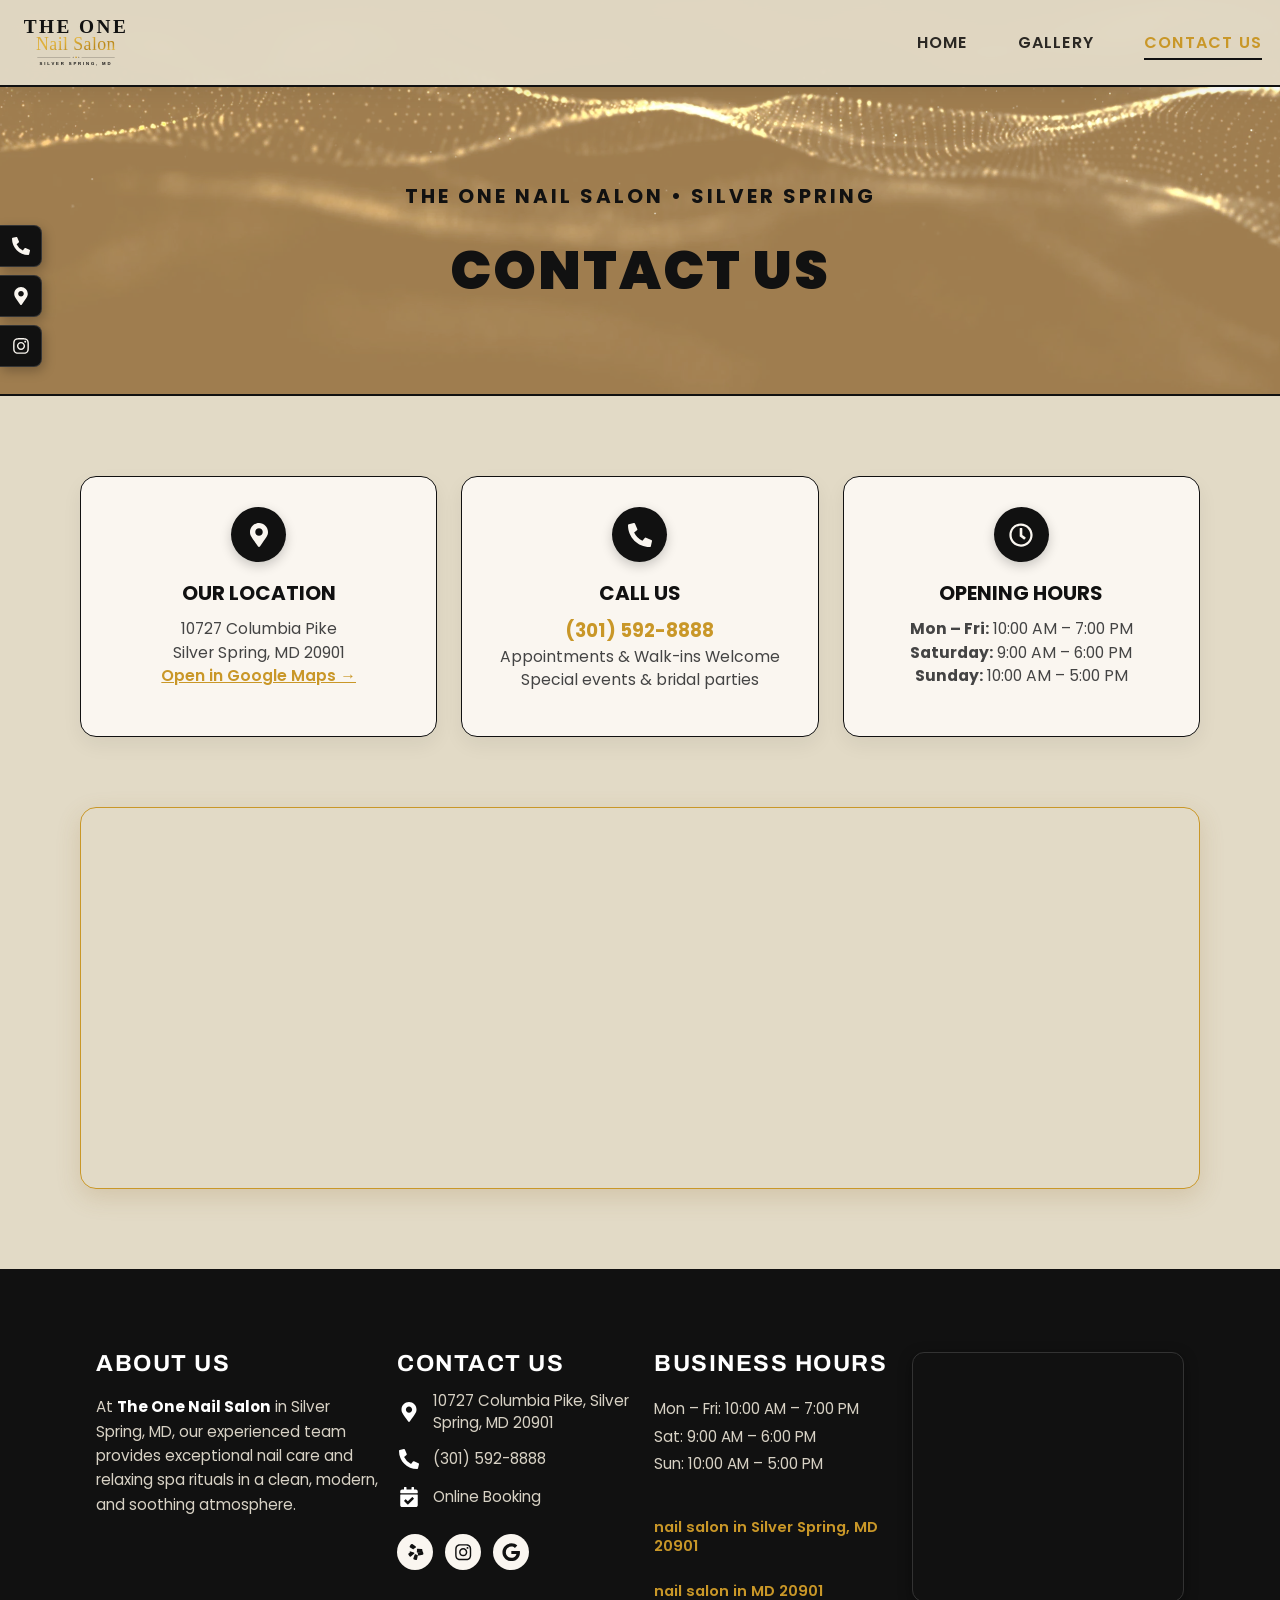
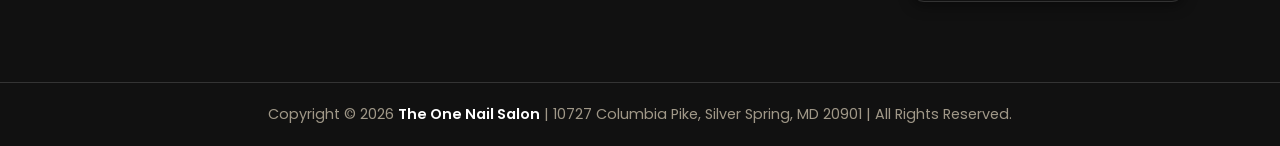
==== contact.html @ 5e53e2aa "Initial commit: The One Nail Salon website" ====
<!DOCTYPE html>
<html lang="en">
<head>
  <meta charset="UTF-8">
  <meta name="viewport" content="width=device-width, initial-scale=1">
  <title>Contact Us &#8211; The One Nail Salon Silver Spring, MD</title>
  <meta name="description" content="Contact The One Nail Salon in Silver Spring, MD. Call (301) 592-8888, visit us at 10727 Columbia Pike, or send us a message online. Walk-ins welcome!">
  <link rel="icon" href="images/logo.svg" type="image/svg+xml">

  <!-- Fonts -->
  <link rel="preconnect" href="https://fonts.googleapis.com">
  <link rel="preconnect" href="https://fonts.gstatic.com" crossorigin>
  <link href="https://fonts.googleapis.com/css?family=Poppins:100,200,300,400,500,600,700,800,900&display=swap" rel="stylesheet">
  <link href="https://fonts.googleapis.com/css?family=Allura:400&display=swap" rel="stylesheet">
  <link href="https://fonts.googleapis.com/css?family=Archivo:400,500,600,700&display=swap" rel="stylesheet">

  <link rel="stylesheet" href="css/styles.css">
  <style>
    .contact-card-grid {
      display: grid;
      grid-template-columns: repeat(3, 1fr);
      gap: 24px;
      margin-bottom: 50px;
    }
    @media (max-width: 900px) {
      .contact-card-grid { grid-template-columns: 1fr; }
    }
    .c-box {
      background: var(--bg-card);
      border: 1.5px solid var(--ink);
      border-radius: 16px;
      padding: 30px 20px;
      text-align: center;
      box-shadow: 0 8px 20px rgba(0, 0, 0, 0.06);
      transition: transform .3s ease, box-shadow .3s ease;
    }
    .c-box:hover {
      transform: translateY(-5px);
      box-shadow: 0 12px 28px rgba(0, 0, 0, 0.14);
    }
    .c-box__icon {
      width: 55px;
      height: 55px;
      border-radius: 50%;
      background: var(--ink);
      color: var(--bg-card);
      display: flex;
      align-items: center;
      justify-content: center;
      margin: 0 auto 15px;
      box-shadow: 0 4px 12px rgba(0, 0, 0, 0.2);
    }
    .c-box__icon svg {
      width: 24px;
      height: 24px;
      fill: currentColor;
    }
    .c-box__title {
      font-family: "Poppins", sans-serif;
      font-size: 1.25rem;
      font-weight: 700;
      color: var(--ink);
      margin: 0 0 8px;
      text-transform: uppercase;
    }
    .c-box__text {
      font-family: "Poppins", sans-serif;
      font-size: 0.98rem;
      color: #444;
      line-height: 1.5;
      margin: 0;
    }
  </style>
</head>

<body class="site">

  <!-- ==========  STICKY QUICK SIDEBAR  ========== -->
  <aside class="sidebar" aria-label="Quick action links">
    <div class="sidebar__w">
      <a class="sidebar__icon" href="tel:+13015928888" title="Call (301) 592-8888" aria-label="Call (301) 592-8888">
        <svg viewBox="0 0 512 512" aria-hidden="true"><path d="M497.39 361.8l-112-48a24 24 0 0 0-28 6.9l-49.6 60.6A370.66 370.66 0 0 1 130.6 204.1l60.6-49.6a23.94 23.94 0 0 0 6.9-28l-48-112A24.16 24.16 0 0 0 122.6.61l-104 24A24 24 0 0 0 0 48c0 256.5 207.9 464 464 464a24 24 0 0 0 23.4-18.6l24-104a24.29 24.29 0 0 0-14.01-27.6z"/></svg>
      </a>
    </div>
    <div class="sidebar__w">
      <a class="sidebar__icon" href="https://maps.google.com/?q=The+One+Nail+Bar,+10727+Columbia+Pike,+Silver+Spring,+MD+20901" target="_blank" rel="noopener" title="Directions" aria-label="Google Maps Directions">
        <svg viewBox="0 0 384 512" aria-hidden="true"><path d="M172.268 501.67C26.97 291.031 0 269.413 0 192 0 85.961 86.039 0 192 0s192 85.961 192 192c0 77.413-26.97 99.031-172.268 309.67-9.535 13.774-29.93 13.773-39.464 0zM192 272c44.183 0 80-35.817 80-80s-35.817-80-80-80-80 35.817-80 80 35.817 80 80 80z"/></svg>
      </a>
    </div>
    <div class="sidebar__w">
      <a class="sidebar__icon" href="https://www.instagram.com/theonenailbar2024/" target="_blank" rel="noopener" title="Instagram @theonenailbar2024" aria-label="Instagram Profile">
        <svg viewBox="0 0 448 512" aria-hidden="true"><path d="M224.1 141c-63.6 0-114.9 51.3-114.9 114.9s51.3 114.9 114.9 114.9S339 319.5 339 255.9 287.7 141 224.1 141zm0 189.6c-41.1 0-74.7-33.5-74.7-74.7s33.5-74.7 74.7-74.7 74.7 33.5 74.7 74.7-33.6 74.7-74.7 74.7zm146.4-194.3c0 14.9-12 26.8-26.8 26.8-14.9 0-26.8-12-26.8-26.8s12-26.8 26.8-26.8 26.8 12 26.8 26.8zm76.1 27.2c-1.7-35.9-9.9-67.7-36.2-93.9-26.2-26.2-58-34.4-93.9-36.2-37-2.1-147.9-2.1-184.9 0-35.8 1.7-67.6 9.9-93.9 36.1s-34.4 58-36.2 93.9c-2.1 37-2.1 147.9 0 184.9 1.7 35.9 9.9 67.7 36.2 93.9s58 34.4 93.9 36.2c37 2.1 147.9 2.1 184.9 0 35.9-1.7 67.7-9.9 93.9-36.2 26.2-26.2 34.4-58 36.2-93.9 2.1-37 2.1-147.8 0-184.8zM398.8 388c-7.8 19.6-22.9 34.7-42.6 42.6-29.5 11.7-99.5 9-132.1 9s-102.7 2.6-132.1-9c-19.6-7.8-34.7-22.9-42.6-42.6-11.7-29.5-9-99.5-9-132.1s-2.6-102.7 9-132.1c7.8-19.6 22.9-34.7 42.6-42.6 29.5-11.7 99.5-9 132.1-9s102.7-2.6 132.1 9c19.6 7.8 34.7 22.9 42.6 42.6 11.7 29.5 9 99.5 9 132.1s2.7 102.7-9 132.1z"/></svg>
      </a>
    </div>
  </aside>

  <!-- ==========  HEADER  ========== -->
  <header class="hdr">
    <div class="hdr__inner">
      <div class="hdr__logo">
        <a href="index.html" aria-label="The One Nail Salon Silver Spring Home">
          <img src="images/logo.svg" width="1492" height="640" alt="The One Nail Salon Silver Spring Logo">
        </a>
      </div>

      <div class="hdr__nav">
        <nav class="nav" aria-label="Main menu">
          <ul class="nav__list">
            <li><a class="nav__item" href="index.html">Home</a></li>
            <!-- <li><a class="nav__item" href="services.html">Services</a></li> -->
            <li><a class="nav__item" href="gallery.html">Gallery</a></li>
            <li><a class="nav__item is-active" href="contact.html" aria-current="page">Contact Us</a></li>
          </ul>
        </nav>

        <button class="nav-toggle" aria-expanded="false" aria-controls="mobileMenu" aria-label="Toggle navigation menu">
          <svg class="nav-toggle__open" viewBox="0 0 448 512" aria-hidden="true"><path d="M16 132h416c8.837 0 16-7.163 16-16V76c0-8.837-7.163-16-16-16H16C7.163 60 0 67.163 0 76v40c0 8.837 7.163 16 16 16zm0 160h416c8.837 0 16-7.163 16-16v-40c0-8.837-7.163-16-16-16H16c-8.837 0-16 7.163-16 16v40c0 8.837 7.163 16 16 16zm0 160h416c8.837 0 16-7.163 16-16v-40c0-8.837-7.163-16-16-16H16c-8.837 0-16 7.163-16 16v40c0 8.837 7.163 16 16 16z"/></svg>
          <svg class="nav-toggle__close" viewBox="0 0 384 512" aria-hidden="true"><path d="M342.6 150.6c12.5-12.5 12.5-32.8 0-45.3s-32.8-12.5-45.3 0L192 210.7 86.6 105.4c-12.5-12.5-32.8-12.5-45.3 0s-12.5 32.8 0 45.3L146.7 256 41.4 361.4c-12.5 12.5-12.5 32.8 0 45.3s32.8 12.5 45.3 0L192 301.3 297.4 406.6c12.5 12.5 32.8 12.5 45.3 0s12.5-32.8 0-45.3L237.3 256 342.6 150.6z"/></svg>
        </button>

        <ul class="mnav" id="mobileMenu" aria-label="Mobile menu">
          <li><a class="mnav__item" href="index.html">Home</a></li>
          <!-- <li><a class="mnav__item" href="services.html">Services</a></li> -->
          <li><a class="mnav__item" href="gallery.html">Gallery</a></li>
          <li><a class="mnav__item is-active" href="contact.html">Contact Us</a></li>
          <!-- <li><a class="mnav__item btn-book-modal" href="#book">Book Now</a></li> -->
        </ul>
      </div>

      <!-- Book Now button hidden for now
      <div class="hdr__cta">
        <div class="hdr__btn-wrap">
          <a class="btn hdr__btn btn-book-modal" href="#book">Book Now</a>
        </div>
      </div>
      -->
    </div>
  </header>

  <!-- ==========  SUBHERO  ========== -->
  <main id="content">
    <section class="sec subhero">
      <div class="sec__in">
        <h2 class="subhero__eyebrow">The One Nail Salon &#8226; Silver Spring</h2>
        <h1 class="subhero__title">Contact Us</h1>
      </div>
    </section>

    <!-- ==========  CONTACT CONTENT  ========== -->
    <section class="sec ct-sec">
      <div class="sec__in">

        <!-- 3 Contact Info Cards -->
        <div class="contact-card-grid">
          <!-- Card 1: Address -->
          <div class="c-box">
            <div class="c-box__icon">
              <svg viewBox="0 0 384 512"><path d="M172.268 501.67C26.97 291.031 0 269.413 0 192 0 85.961 86.039 0 192 0s192 85.961 192 192c0 77.413-26.97 99.031-172.268 309.67-9.535 13.774-29.93 13.773-39.464 0zM192 272c44.183 0 80-35.817 80-80s-35.817-80-80-80-80 35.817-80 80 35.817 80 80 80z"/></svg>
            </div>
            <h3 class="c-box__title">Our Location</h3>
            <p class="c-box__text">
              10727 Columbia Pike<br>
              Silver Spring, MD 20901<br>
              <a href="https://maps.google.com/?q=The+One+Nail+Bar,+10727+Columbia+Pike,+Silver+Spring,+MD+20901" target="_blank" rel="noopener" style="color: var(--gold); font-weight: 600; text-decoration: underline;">Open in Google Maps &#8594;</a>
            </p>
          </div>

          <!-- Card 2: Phone & Booking -->
          <div class="c-box">
            <div class="c-box__icon">
              <svg viewBox="0 0 512 512"><path d="M497.39 361.8l-112-48a24 24 0 0 0-28 6.9l-49.6 60.6A370.66 370.66 0 0 1 130.6 204.1l60.6-49.6a23.94 23.94 0 0 0 6.9-28l-48-112A24.16 24.16 0 0 0 122.6.61l-104 24A24 24 0 0 0 0 48c0 256.5 207.9 464 464 464a24 24 0 0 0 23.4-18.6l24-104a24.29 24.29 0 0 0-14.01-27.6z"/></svg>
            </div>
            <h3 class="c-box__title">Call Us</h3>
            <p class="c-box__text">
              <a href="tel:+13015928888" style="font-size: 1.15rem; font-weight: 700; color: var(--gold);">(301) 592-8888</a><br>
              Appointments &amp; Walk-ins Welcome<br>
              Special events &amp; bridal parties
            </p>
          </div>

          <!-- Card 3: Hours -->
          <div class="c-box">
            <div class="c-box__icon">
              <svg viewBox="0 0 512 512"><path d="M256 8C119 8 8 119 8 256s111 248 248 248 248-111 248-248S393 8 256 8zm0 448c-110.5 0-200-89.5-200-200S145.5 56 256 56s200 89.5 200 200-89.5 200-200 200zm61.8-104.4l-84.9-61.7c-3.1-2.3-4.9-5.9-4.9-9.7V116c0-6.6 5.4-12 12-12h32c6.6 0 12 5.4 12 12v141.7l66.8 48.6c5.4 3.9 6.5 11.4 2.6 16.8L334.6 349c-3.9 5.3-11.4 6.5-16.8 2.6z"/></svg>
            </div>
            <h3 class="c-box__title">Opening Hours</h3>
            <p class="c-box__text">
              <strong>Mon &#8211; Fri:</strong> 10:00 AM &#8211; 7:00 PM<br>
              <strong>Saturday:</strong> 9:00 AM &#8211; 6:00 PM<br>
              <strong>Sunday:</strong> 10:00 AM &#8211; 5:00 PM
            </p>
          </div>
        </div>

        <!-- Contact form, feature image, and online section hidden for now
        <div class="ct-grid">
          <div>
            <div style="border-radius: 16px; overflow: hidden; box-shadow: 0 8px 20px rgba(0,0,0,0.1); border: 1.5px solid var(--ink); margin-bottom: 25px;">
              <img src="images/instagram/insta-11.jpg" alt="The One Nail Salon Instagram Feature" style="width: 100%; height: auto; display: block; object-fit: cover;">
            </div>

            <div style="background: var(--bg-card); border: 1.5px solid var(--ink); border-radius: 16px; padding: 25px; box-shadow: 0 8px 20px rgba(0,0,0,0.06);">
              <h3 style="margin: 0 0 12px; font-family: 'Poppins', sans-serif; font-size: 1.2rem; color: var(--ink);">Connect With Us Online</h3>
              <p style="margin: 0 0 15px; color: #555; font-size: 0.95rem;">Check out real client photos and reviews across platforms:</p>
              
              <div style="display: flex; gap: 12px; flex-wrap: wrap;">
                <a href="https://www.yelp.com/biz/the-one-nail-bar-silver-spring?rr=1" target="_blank" rel="noopener" class="btn" style="background-image: linear-gradient(135deg, #d32323 0%, #b01b1b 100%); padding: 10px 20px; font-size: 0.9rem;">
                  ⭐ Review on Yelp
                </a>
                <a href="https://www.instagram.com/theonenailbar2024/" target="_blank" rel="noopener" class="btn" style="background-image: linear-gradient(135deg, #833ab4 0%, #fd1d1d 50%, #fcb045 100%); padding: 10px 20px; font-size: 0.9rem;">
                  📸 Instagram @theonenailbar2024
                </a>
              </div>
            </div>
          </div>

          <div class="ct-panel">
            <h2 class="ct-panel__h1">Send Us A Message</h2>
            <div class="ct-panel__text">
              <p>We welcome your questions and appointment inquiries. Feel free to call us directly or fill out the form below and our team will get right back to you.</p>
            </div>

            <form class="ct-form" id="contactInquiryForm">
              <div class="form-group">
                <label for="cName">Your Name *</label>
                <input type="text" id="cName" class="form-input" placeholder="e.g. Jessica Taylor" required>
              </div>
              <div class="form-group">
                <label for="cEmail">Email Address *</label>
                <input type="email" id="cEmail" class="form-input" placeholder="jessica@example.com" required>
              </div>
              <div class="form-group">
                <label for="cPhone">Phone Number *</label>
                <input type="tel" id="cPhone" class="form-input" placeholder="(301) 555-0123" required>
              </div>
              <div class="form-group">
                <label for="cService">Topic of Inquiry</label>
                <select id="cService" class="form-select">
                  <option value="General Inquiry">General Question</option>
                  <option value="Appointment Question">Appointment Question</option>
                  <option value="Custom Nail Art">Custom Nail Art &amp; Design</option>
                  <option value="Group Booking">Bridal / Birthday Group Booking</option>
                  <option value="Other">Other</option>
                </select>
              </div>
              <div class="form-group">
                <label for="cMessage">Your Message *</label>
                <textarea id="cMessage" class="form-textarea" rows="4" placeholder="Let us know how we can pamper you..." required></textarea>
              </div>
              <button type="submit" class="btn" style="width: 100%; margin-top: 10px;">Send Message</button>
            </form>

            <div id="contactSuccess" style="display: none; margin-top: 20px; padding: 20px; background: #e8f5e9; border: 1px solid #2e7d32; border-radius: 10px; text-align: center;">
              <h3 style="margin: 0 0 6px; color: #2e7d32; font-size: 1.25rem;">Message Sent Successfully!</h3>
              <p style="margin: 0; color: #333; font-size: 0.95rem;">Thank you! The One Nail Salon team will contact you shortly.</p>
            </div>
          </div>
        </div>
        -->

        <!-- Full Width Google Map Section -->
        <div style="margin-top: 20px; border-radius: 16px; overflow: hidden; border: 1px solid var(--gold); box-shadow: 0 8px 24px rgba(149,109,48,0.2);">
          <iframe src="https://www.google.com/maps?q=The+One+Nail+Salon,+10727+Columbia+Pike,+Silver+Spring,+MD+20901&amp;z=15&amp;output=embed"
                  style="width: 100%; height: 380px; border: 0; display: block;"
                  title="The One Nail Salon Silver Spring map" aria-label="The One Nail Salon Silver Spring Google map" loading="lazy"></iframe>
        </div>

      </div>
    </section>
  </main>

  <!-- ==========  FOOTER  ========== -->
  <footer class="footer">
    <div class="footer__row">
      <div class="footer__col footer__col--about">
        <h2 class="footer__h2">About Us</h2>
        <div class="footer__about-text">
          <p class="hl">
            <span class="hl__plain">At </span>
            <span class="hl__dyn">The One Nail Salon</span>
            <span class="hl__plain"> in Silver Spring, MD, our experienced team provides exceptional nail care and relaxing spa rituals in a clean, modern, and soothing atmosphere.</span>
          </p>
        </div>
      </div>

      <div class="footer__col footer__col--contact">
        <h2 class="footer__h2">Contact Us</h2>
        <div class="footer__contact-list">
          <div class="footer__crow">
            <div class="footer__cicon">
              <span class="ic"><svg viewBox="0 0 384 512"><path d="M172.268 501.67C26.97 291.031 0 269.413 0 192 0 85.961 86.039 0 192 0s192 85.961 192 192c0 77.413-26.97 99.031-172.268 309.67-9.535 13.774-29.93 13.773-39.464 0zM192 272c44.183 0 80-35.817 80-80s-35.817-80-80-80-80 35.817-80 80 35.817 80 80 80z"/></svg></span>
            </div>
            <h3 class="footer__ctext"><a href="https://maps.google.com/?q=The+One+Nail+Salon,+10727+Columbia+Pike,+Silver+Spring,+MD+20901" target="_blank" rel="noopener">10727 Columbia Pike, Silver Spring, MD 20901</a></h3>
          </div>
          <div class="footer__crow">
            <div class="footer__cicon">
              <span class="ic"><svg viewBox="0 0 512 512"><path d="M497.39 361.8l-112-48a24 24 0 0 0-28 6.9l-49.6 60.6A370.66 370.66 0 0 1 130.6 204.1l60.6-49.6a23.94 23.94 0 0 0 6.9-28l-48-112A24.16 24.16 0 0 0 122.6.61l-104 24A24 24 0 0 0 0 48c0 256.5 207.9 464 464 464a24 24 0 0 0 23.4-18.6l24-104a24.29 24.29 0 0 0-14.01-27.6z"/></svg></span>
            </div>
            <h3 class="footer__ctext"><a href="tel:+13015928888">(301) 592-8888</a></h3>
          </div>
          <div class="footer__crow">
            <div class="footer__cicon">
              <span class="ic"><svg viewBox="0 0 448 512"><path d="M436 160H12c-6.627 0-12-5.373-12-12v-36c0-26.51 21.49-48 48-48h48V12c0-6.627 5.373-12 12-12h40c6.627 0 12 5.373 12 12v52h128V12c0-6.627 5.373-12 12-12h40c6.627 0 12 5.373 12 12v52h48c26.51 0 48 21.49 48 48v36c0 6.627-5.373 12-12 12zM12 192h424c6.627 0 12 5.373 12 12v260c0 26.51-21.49 48-48 48H48c-26.51 0-48-21.49-48-48V204c0-6.627 5.373-12 12-12zm333.296 95.947l-28.169-28.398c-4.667-4.705-12.265-4.736-16.97-.068L194.12 364.665l-45.98-46.352c-4.667-4.705-12.266-4.736-16.971-.068l-28.397 28.17c-4.705 4.667-4.736 12.265-.068 16.97l82.601 83.269c4.667 4.705 12.265 4.736 16.97.068l142.953-141.805c4.705-4.667 4.736-12.265.068-16.97z"/></svg></span>
            </div>
            <h3 class="footer__ctext"><a href="#book" class="btn-book-modal">Online Booking</a></h3>
          </div>
        </div>
        <div class="footer__social">
          <div class="footer__sw">
            <a class="footer__sicon" href="https://www.yelp.com/biz/the-one-nail-bar-silver-spring?rr=1" target="_blank" rel="noopener" title="Yelp"><svg viewBox="0 0 384 512"><path d="M42.3 227.1l111.4 34.6c7.9 2.5 13.7 9.1 15.1 17.3 1.4 8.2-1.6 16.4-7.9 21.6l-89.8 74.3c-11.8 9.7-29.3 7-37.7-5.9L5.4 326.6c-9.1-14.1-5.1-32.9 8.9-42.1l28-17.4zm102.5-47.5L50.4 122.9c-13.8-9.4-17.5-28.3-8.2-42.3l28-42.3c9.3-14 28.2-17.8 42.2-8.5l88.4 58.7c7 4.6 11.2 12.4 11.2 20.8s-4.2 16.1-11.2 20.8l-56 39.5zm70.8 141.5c-4.9-7-13.3-10.7-21.8-9.7-8.5 1-15.6 6.4-18.4 14.5l-33.8 98.4c-4.7 13.8 2.8 28.9 16.6 33.6l49.2 16.9c13.8 4.7 28.9-2.8 33.6-16.6l23.5-103.8c1.7-7.7-1.3-15.8-6.9-21.3l-42-12zm40.7-54.8c1.6-8.2 7.7-14.6 15.8-16.7l102.7-26.6c14.2-3.7 28.6 4.9 32.3 19.1l12.7 49.3c3.7 14.2-4.9 28.6-19.1 32.3l-105.7 27.4c-8.2 2.1-16.7-1.3-21.8-8.7-5.1-7.4-5.3-17.1-.6-24.7l-16.3-51.4zm-14-68.5c-4.7-6.9-5-15.9-.8-23.1 4.2-7.2 12.1-11.5 20.4-11.2l104.9 3.8c14.7.5 26.2 12.7 25.7 27.4l-1.8 50.9c-.5 14.7-12.7 26.2-27.4 25.7l-107.5-3.9c-8.4-.3-15.9-5.4-19.5-13l6-56.6z"/></svg></a>
          </div>
          <div class="footer__sw">
            <a class="footer__sicon" href="https://www.instagram.com/theonenailbar2024/" target="_blank" rel="noopener" title="Instagram"><svg viewBox="0 0 448 512"><path d="M224.1 141c-63.6 0-114.9 51.3-114.9 114.9s51.3 114.9 114.9 114.9S339 319.5 339 255.9 287.7 141 224.1 141zm0 189.6c-41.1 0-74.7-33.5-74.7-74.7s33.5-74.7 74.7-74.7 74.7 33.5 74.7 74.7-33.6 74.7-74.7 74.7zm146.4-194.3c0 14.9-12 26.8-26.8 26.8-14.9 0-26.8-12-26.8-26.8s12-26.8 26.8-26.8 26.8 12 26.8 26.8zm76.1 27.2c-1.7-35.9-9.9-67.7-36.2-93.9-26.2-26.2-58-34.4-93.9-36.2-37-2.1-147.9-2.1-184.9 0-35.8 1.7-67.6 9.9-93.9 36.1s-34.4 58-36.2 93.9c-2.1 37-2.1 147.9 0 184.9 1.7 35.9 9.9 67.7 36.2 93.9s58 34.4 93.9 36.2c37 2.1 147.9 2.1 184.9 0 35.9-1.7 67.7-9.9 93.9-36.2 26.2-26.2 34.4-58 36.2-93.9 2.1-37 2.1-147.8 0-184.8zM398.8 388c-7.8 19.6-22.9 34.7-42.6 42.6-29.5 11.7-99.5 9-132.1 9s-102.7 2.6-132.1-9c-19.6-7.8-34.7-22.9-42.6-42.6-11.7-29.5-9-99.5-9-132.1s-2.6-102.7 9-132.1c7.8-19.6 22.9-34.7 42.6-42.6 29.5-11.7 99.5-9 132.1-9s102.7-2.6 132.1 9c19.6 7.8 34.7 22.9 42.6 42.6 11.7 29.5 9 99.5 9 132.1s2.7 102.7-9 132.1z"/></svg></a>
          </div>
          <div class="footer__sw">
            <a class="footer__sicon" href="https://maps.google.com/?q=The+One+Nail+Bar,+10727+Columbia+Pike,+Silver+Spring,+MD+20901" target="_blank" rel="noopener" title="Google Maps"><svg viewBox="0 0 488 512"><path d="M488 261.8C488 403.3 391.1 504 248 504 110.8 504 0 393.2 0 256S110.8 8 248 8c66.8 0 123 24.5 166.3 64.9l-67.5 64.9C258.5 52.6 94.3 116.6 94.3 256c0 86.5 69.1 156.6 153.7 156.6 98.2 0 135-70.4 140.8-106.9H248v-85.3h236.1c2.3 12.7 3.9 24.9 3.9 41.4z"/></svg></a>
          </div>
        </div>
      </div>

      <div class="footer__col footer__col--hours">
        <h2 class="footer__h2">Business Hours</h2>
        <div class="footer__hours">
          <p>
            Mon &#8211; Fri: 10:00 AM &#8211; 7:00 PM<br>
            Sat: 9:00 AM &#8211; 6:00 PM<br>
            Sun: 10:00 AM &#8211; 5:00 PM
          </p>
        </div>
        <h3 class="footer__seo"><a href="https://maps.google.com/?q=The+One+Nail+Salon,+10727+Columbia+Pike,+Silver+Spring,+MD+20901" target="_blank" rel="noopener">nail salon in Silver Spring, MD 20901</a></h3>
        <h3 class="footer__seo"><a href="https://maps.google.com/?q=The+One+Nail+Salon,+10727+Columbia+Pike,+Silver+Spring,+MD+20901" target="_blank" rel="noopener">nail salon in MD 20901</a></h3>
      </div>

      <div class="footer__col footer__col--map">
        <div class="footer__map">
          <iframe src="https://www.google.com/maps?q=The+One+Nail+Salon,+10727+Columbia+Pike,+Silver+Spring,+MD+20901&amp;z=15&amp;output=embed"
                  title="The One Nail Salon Silver Spring map" aria-label="The One Nail Salon Silver Spring map" loading="lazy"></iframe>
        </div>
      </div>
    </div>

    <div class="footer__bar">
      <p class="hl">
        <span class="hl__plain">Copyright &copy; 2026 </span>
        <span class="hl__dyn">The One Nail Salon</span>
        <span class="hl__plain"> | 10727 Columbia Pike, Silver Spring, MD 20901 | All Rights Reserved.</span>
      </p>
    </div>
  </footer>

  <!-- Booking Modal -->
  <div class="booking-modal" id="bookingModal" role="dialog" aria-modal="true" aria-label="Book an Appointment">
    <div class="booking-modal__content">
      <div class="booking-modal__header">
        <button class="booking-modal__close" id="closeModal" aria-label="Close booking modal">&times;</button>
        <h2 class="booking-modal__title">Book Your Appointment</h2>
        <p class="booking-modal__subtitle">The One Nail Salon &#8226; (301) 592-8888 &#8226; Silver Spring, MD</p>
      </div>
      <div class="booking-modal__body">
        <form class="ct-form" id="appointmentForm">
          <div class="form-group">
            <label for="bookName">Your Name *</label>
            <input type="text" id="bookName" class="form-input" placeholder="e.g. Jessica Taylor" required>
          </div>
          <div class="form-group">
            <label for="bookPhone">Phone Number *</label>
            <input type="tel" id="bookPhone" class="form-input" placeholder="(301) 555-0123" required>
          </div>
          <div class="form-group">
            <label for="bookService">Appointment / Inquiry *</label>
            <select id="bookService" class="form-select" required>
              <option value="Standard Appointment" selected>Standard Appointment / Nail Care</option>
              <option value="Custom Art">Custom Nail Art &amp; Design</option>
              <option value="Group Booking">Party / Group Booking</option>
            </select>
          </div>
          <div style="display: grid; grid-template-columns: 1fr 1fr; gap: 12px;">
            <div class="form-group">
              <label for="bookDate">Preferred Date *</label>
              <input type="date" id="bookDate" class="form-input" required>
            </div>
            <div class="form-group">
              <label for="bookTime">Preferred Time *</label>
              <select id="bookTime" class="form-select" required>
                <option value="Morning">Morning (10am - 12pm)</option>
                <option value="Afternoon">Afternoon (12pm - 4pm)</option>
                <option value="Evening">Evening (4pm - 7pm)</option>
              </select>
            </div>
          </div>
          <div class="form-group">
            <label for="bookNotes">Notes / Preferred Technician (Optional)</label>
            <input type="text" id="bookNotes" class="form-input" placeholder="e.g. Lena, custom nail art, extra massage">
          </div>
          <button type="submit" class="btn" style="width: 100%; margin-top: 10px;">Confirm Booking Request</button>
          <p style="text-align: center; font-size: 0.85rem; color: #777; margin: 8px 0 0;">
            Prefer to speak directly? Call us anytime at <a href="tel:+13015928888" style="color: var(--gold); font-weight: 600;">(301) 592-8888</a>.
          </p>
        </form>

        <div class="booking-success" id="bookingSuccess">
          <div class="booking-success__icon">
            <svg viewBox="0 0 512 512"><path d="M173.898 439.404l-166.4-166.4c-9.997-9.997-9.997-26.206 0-36.204l36.203-36.204c9.997-9.998 26.207-9.998 36.204 0L192 312.69 432.095 72.596c9.997-9.997 26.207-9.997 36.204 0l36.203 36.204c9.997 9.997 9.997 26.206 0 36.204l-294.4 294.401c-9.998 9.997-26.207 9.997-36.204-.001z"/></svg>
          </div>
          <h3 style="margin: 0; color: #2e7d32; font-size: 1.4rem;">Appointment Request Received!</h3>
          <p style="margin: 10px 0 0; color: #444; line-height: 1.5;">
            Thank you for choosing <strong>The One Nail Salon</strong>. Our front desk team in Silver Spring will confirm your booking shortly.
          </p>
          <a href="tel:+13015928888" class="btn" style="margin-top: 18px; display: inline-block;">Call Salon: (301) 592-8888</a>
        </div>
      </div>
    </div>
  </div>

  <script src="js/main.js"></script>
  <script>
    document.addEventListener('DOMContentLoaded', function () {
      var form = document.getElementById('contactInquiryForm');
      var successBox = document.getElementById('contactSuccess');
      if (form) {
        form.addEventListener('submit', function (e) {
          e.preventDefault();
          form.style.display = 'none';
          if (successBox) successBox.style.display = 'block';
        });
      }
    });
  </script>
</body>
</html>
---- css/styles.css ----
/* ============================================================
   The One Nail Salon - Silver Spring, MD
   Design System: Luxury Beige with Crisp Black Accents
   ============================================================ */
:root {
  --bg-beige: #E2DAC6;        /* Warm elegant champagne beige */
  --bg-card: #FAF6F0;         /* Soft ivory cream for cards and panels */
  --bg-sand: #D3C8B0;         /* Deeper warm champagne accent */
  --ink: #111111;             /* Deep bold black for accents & text */
  --ink-soft: #2B2824;        /* Charcoal body text */
  --ink-border: #111111;      /* Crisp black borders */
  --gold: #C99728;            /* Refined antique gold */
  --gold2: #E5B438;           /* Bright accent gold */
  --white: #FFFFFF;
  --body: #2B2824;
  --container: 1120px;
  --hdr-w: 1350px;
  --sys: -apple-system, BlinkMacSystemFont, "Segoe UI", Roboto, "Helvetica Neue", Arial, "Noto Sans", sans-serif;
}

@media (max-width: 1024px) {
  :root { --container: 1024px; }
}
@media (max-width: 767px) {
  :root { --container: 767px; }
}

*, *::before, *::after {
  box-sizing: border-box;
}

html {
  font-size: 16px;
  scroll-behavior: smooth;
  background-color: var(--bg-beige);
}

body.site {
  margin: 0;
  font-size: 1rem;
  font-weight: 400;
  line-height: 1.6;
  color: var(--body);
  font-family: var(--sys);
  background-color: var(--bg-beige);
  -webkit-font-smoothing: antialiased;
  overflow-x: hidden;
}

.site p {
  margin: 0 0 14.4px;
}

.site a {
  text-decoration: none;
  color: inherit;
}

.site ul {
  list-style: none;
  margin: 0;
  padding: 0;
}

/* ---------- Layout Primitives ---------- */
.sec {
  width: 100%;
  position: relative;
  padding-left: 0;
  padding-right: 0;
  display: flex;
  flex-direction: column;
}

.sec__in {
  width: 100%;
  height: 100%;
  flex: 1 1 auto;
  max-width: min(100%, var(--container));
  margin-inline: auto;
  display: flex;
  flex-direction: column;
}

@media (max-width: 1024px) {
  .sec { padding-left: 30px; padding-right: 30px; }
}
@media (max-width: 767px) {
  .sec { padding-left: 20px; padding-right: 20px; }
}

/* ---------- Luxury Black Accent Buttons ---------- */
.btn {
  display: inline-block;
  line-height: 1;
  cursor: pointer;
  text-align: center;
  font-family: "Poppins", Sans-serif;
  font-size: 0.95rem;
  font-weight: 600;
  text-transform: uppercase;
  letter-spacing: 1.2px;
  color: var(--bg-card) !important;
  background-color: var(--ink);
  padding: 13px 36px;
  border-radius: 100px;
  border: 1.5px solid var(--ink);
  box-shadow: 0 4px 14px rgba(0, 0, 0, 0.18);
  transition: all .3s cubic-bezier(0.25, 1, 0.5, 1);
}

.btn:hover, .btn:focus {
  background-color: var(--gold);
  border-color: var(--gold);
  color: #111111 !important;
  transform: translateY(-2px);
  box-shadow: 0 6px 20px rgba(201, 151, 40, 0.35);
}

/* =====================  HEADER  ===================== */
.hdr {
  position: fixed;
  top: 0;
  left: 0;
  width: 100%;
  z-index: 500;
  background-color: rgba(226, 218, 198, 0.96);
  backdrop-filter: blur(12px);
  -webkit-backdrop-filter: blur(12px);
  border-bottom: 2px solid var(--ink);
  box-shadow: 0 4px 20px rgba(0, 0, 0, 0.08);
  transition: all .3s ease;
}

.hdr__inner {
  width: 100%;
  margin-inline: auto;
  padding-block: 10px;
  display: flex;
  flex-direction: row;
  align-items: center;
  justify-content: space-between;
}

@media (min-width: 768px) {
  .hdr__inner { max-width: var(--hdr-w); }
}
@media (max-width: 767px) {
  .hdr__inner { max-width: min(100%, 767px); }
}
@media (max-width: 1024px) {
  .hdr { padding-left: 30px; padding-right: 30px; }
}
@media (max-width: 767px) {
  .hdr { padding-left: 15px; padding-right: 15px; }
}

.hdr__logo {
  width: 22%;
  display: flex;
  align-items: center;
  flex-grow: 0;
  flex-shrink: 0;
}

.hdr__nav {
  flex: 1;
  display: flex;
  justify-content: flex-end;
  align-items: center;
  position: relative;
}

.hdr__cta {
  display: flex;
  justify-content: flex-end;
}

@media (max-width: 1024px) {
  .hdr__logo { width: auto; max-width: 70%; }
  .hdr__nav { flex: 1; }
}

.hdr__logo a {
  display: inline-block;
  width: 100%;
}

.hdr__logo img {
  height: 65px;
  width: auto;
  max-width: 100%;
  object-fit: contain;
  object-position: center left;
  display: block;
}

@media (max-width: 1024px) {
  .hdr__logo img { height: 55px; }
}
@media (max-width: 767px) {
  .hdr__logo img { height: 46px; }
}

.nav__list {
  display: flex;
  flex-direction: row;
  justify-content: flex-end;
  width: 100%;
  gap: 14px;
}

.nav__item {
  display: block;
  font-family: "Poppins", Sans-serif;
  font-size: 1rem;
  font-weight: 600;
  text-transform: uppercase;
  color: var(--ink);
  padding: 12px 18px;
  line-height: 1.2;
  transition: color .3s, transform .2s;
  letter-spacing: 1.2px;
  position: relative;
}

.nav__item:hover, .nav__item:focus, .nav__item.is-active {
  color: var(--gold);
}

.nav__item::after {
  content: "";
  position: absolute;
  bottom: 4px;
  left: 18px;
  right: 18px;
  height: 2px;
  background-color: var(--ink);
  transform: scaleX(0);
  transition: transform .3s ease;
}

.nav__item:hover::after, .nav__item.is-active::after {
  transform: scaleX(1);
}

@media (max-width: 1024px) {
  .nav { display: none; }
}

/* Hamburger button */
.nav-toggle {
  display: none;
  align-items: center;
  justify-content: center;
  align-self: center;
  padding: 5.5px;
  margin: 0 0 0 auto;
  background: transparent;
  border: 0;
  color: var(--ink);
  cursor: pointer;
  line-height: 0;
}

.nav-toggle svg {
  width: 26px;
  height: 26px;
  fill: currentColor;
  display: block;
}

.nav-toggle:hover, .nav-toggle:focus {
  color: var(--gold);
}

.nav-toggle svg.nav-toggle__close { display: none; }
.nav-toggle[aria-expanded="true"] svg.nav-toggle__open { display: none; }
.nav-toggle[aria-expanded="true"] svg.nav-toggle__close { display: block; }

@media (max-width: 1024px) {
  .nav-toggle { display: flex; }
}

/* Mobile dropdown menu */
.mnav {
  position: absolute;
  left: 0;
  right: 0;
  top: 84px;
  background: #E2DAC6;
  border: 2px solid var(--ink);
  border-radius: 0 0 15px 15px;
  overflow: hidden;
  max-height: 0;
  transform: scaleY(0);
  transform-origin: top;
  transition: max-height .3s ease-out, transform .3s ease-out, box-shadow .3s ease-out;
  box-shadow: 0 20px 30px rgba(0, 0, 0, 0.15);
}

.mnav.open {
  max-height: 380px;
  transform: scaleY(1);
}

@media (max-width: 767px) {
  .mnav { top: 66px; }
}
@media (min-width: 1025px) {
  .mnav { display: none; }
}

.mnav__item {
  display: block;
  font-family: "Poppins", Sans-serif;
  font-size: 1.15rem;
  font-weight: 600;
  text-transform: uppercase;
  color: var(--ink);
  padding: 12px 24px;
  line-height: 1.5;
  border-bottom: 1px solid rgba(17, 17, 17, 0.1);
  transition: background .2s, color .2s;
}

.mnav__item:hover, .mnav__item:focus, .mnav__item.is-active {
  color: var(--gold);
  background-color: var(--bg-sand);
}

.hdr__cta {
  align-items: center;
}

.hdr__btn-wrap {
  width: 100%;
  text-align: right;
}

.hdr__btn {
  font-size: 0.9rem;
  font-weight: 600;
  padding: 11px 26px;
}

/* =====================  STICKY SIDEBAR (Black Accent)  ===================== */
.sidebar {
  position: fixed;
  left: 0;
  top: 25vh;
  z-index: 400;
  display: flex;
  flex-direction: column;
  gap: 8px;
  width: 44px;
}

.sidebar__w {
  width: 100%;
  text-align: center;
}

.sidebar__icon {
  display: flex;
  align-items: center;
  justify-content: center;
  background-color: var(--ink);
  color: var(--bg-card) !important;
  fill: var(--bg-card);
  width: 42px;
  height: 42px;
  border-radius: 0 8px 8px 0;
  border: 1px solid rgba(255, 255, 255, 0.15);
  border-left: 0;
  box-shadow: 2px 4px 12px rgba(0, 0, 0, 0.25);
  transition: background-color .3s, transform .2s, width .2s;
}

.sidebar__icon svg {
  display: block;
  width: 18px;
  height: 18px;
  fill: currentColor;
}

.sidebar__icon:hover {
  background-color: var(--gold);
  color: #111 !important;
  fill: #111;
  transform: translateX(4px);
  width: 48px;
}

@media (max-width: 767px) {
  .sidebar { width: 36px; top: 30vh; }
  .sidebar__icon { width: 36px; height: 36px; }
  .sidebar__icon svg { width: 15px; height: 15px; }
}

/* =====================  HERO (#9F7D4F with Interlaced Gold Wave)  ===================== */
.hero {
  min-height: auto;
  position: relative;
  background-color: #9F7D4F;
  background-image: url('../images/hero-bg.webp');
  background-position: center bottom;
  background-size: cover;
  background-repeat: no-repeat;
  background-blend-mode: screen;
  display: flex;
  flex-direction: column;
  border-bottom: 2px solid var(--ink);
}

.hero .sec__in {
  padding-block: 150px 0;
  gap: 16px;
  align-items: center;
}

@media (max-width: 1024px) {
  .hero .sec__in { padding-block: 130px 0; gap: 14px; }
}
@media (max-width: 767px) {
  .hero .sec__in { padding-block: 100px 0; gap: 12px; }
}

.hero__eyebrow {
  margin: 0;
  text-align: center;
  font-family: "Poppins", Sans-serif;
  font-size: 1.35rem;
  font-weight: 700;
  line-height: 1.2;
  color: var(--ink);
  letter-spacing: 4px;
  text-transform: uppercase;
}

@media (max-width: 767px) {
  .hero__eyebrow { font-size: 1.05rem; letter-spacing: 2.5px; }
}



.hero__title {
  margin: 0;
  text-align: center;
  font-family: "Poppins", Sans-serif;
  font-size: 3.8rem;
  font-weight: 900;
  line-height: 1.05;
  color: var(--ink);
  text-transform: uppercase;
  letter-spacing: 1.5px;
}

@media (max-width: 767px) {
  .hero__title { font-size: 2.3rem; }
}

.hero__script {
  margin: 0;
  text-align: center;
  font-family: "Allura", cursive;
  font-size: 3.8rem;
  font-weight: 700;
  line-height: 1.1;
  color: #FFF2C7;
  text-shadow: 0 2px 10px rgba(0, 0, 0, 0.22);
}

@media (max-width: 767px) {
  .hero__script { font-size: 2.9rem; }
}

.hero__btn-wrap {
  text-align: center;
  margin-top: 10px;
}

.hero__btn {
  font-size: 1rem;
  font-weight: 600;
  padding: 14px 42px;
}

/* ===================== HERO COVERFLOW CAROUSEL ===================== */
.hero-carousel {
  position: relative;
  margin-top: 32px;
  margin-bottom: -180px;
  width: 100%;
  z-index: 10;
}

.hero-carousel__viewport {
  width: 80%;
  max-width: 1200px;
  height: 420px;
  margin-inline: auto;
  overflow: hidden;
  position: relative;
  perspective: 1200px;
}

.hero-carousel__wrap {
  position: relative;
  width: 100%;
  height: 100%;
  transform-style: preserve-3d;
}

.hero-carousel__slide {
  position: absolute;
  top: 0;
  left: 0;
  height: 100%;
  border-radius: 14px;
  overflow: hidden;
  background-size: cover;
  background-position: center center;
  background-repeat: no-repeat;
  box-shadow: 0 12px 30px rgba(0, 0, 0, 0.25);
  border: 2px solid var(--ink);
  will-change: transform;
}

@media (max-width: 1024px) {
  .hero-carousel { margin-top: 24px; margin-bottom: -70px; }
  .hero-carousel__viewport { width: 90%; height: 280px; }
}
@media (max-width: 767px) {
  .hero-carousel { margin-top: 18px; margin-bottom: -50px; }
  .hero-carousel__viewport { width: 300px; height: 320px; }
}

/* =====================  INFO BAR (Bold Black Accent)  ===================== */
.infobar {
  background-color: var(--ink);
  color: var(--bg-card);
  border-bottom: 2px solid var(--ink);
}

.infobar .sec__in {
  flex-direction: row;
  justify-content: space-between;
  align-items: center;
  flex-wrap: wrap;
  padding-block: 220px 80px;
}

@media (max-width: 1024px) {
  .infobar .sec__in { padding-block: 110px 60px; gap: 20px; }
}
@media (max-width: 767px) {
  .infobar .sec__in { padding-block: 80px 50px; gap: 25px; }
}

.infobar__col {
  width: 31%;
  display: flex;
  flex-direction: column;
}

.infobar__col--c {
  justify-content: center;
}

@media (max-width: 1024px) {
  .infobar__col { width: 48%; }
}
@media (max-width: 767px) {
  .infobar__col { width: 100%; }
}

.ilist__item {
  display: flex;
  align-items: center;
  position: relative;
  margin: 0;
  padding: 0;
}

.ilist__item a {
  display: flex;
  align-items: center;
  width: 100%;
}

.ilist__icon {
  display: flex;
  align-items: center;
  justify-content: center;
  flex-shrink: 0;
}

.ilist__icon svg {
  width: 1.8rem;
  height: 1.8rem;
  fill: var(--bg-card);
  margin: 0 .6rem 0 0;
  transition: fill .3s, transform .3s;
}

.ilist__item:hover .ilist__icon svg {
  fill: var(--gold2);
  transform: scale(1.1);
}

.ilist__text {
  align-self: center;
  padding-inline-start: 5px;
  font-family: "Poppins", Sans-serif;
  font-size: 1.15rem;
  font-weight: 400;
  line-height: 1.5;
  color: var(--bg-card);
  transition: color .3s;
}

.ilist__item:hover .ilist__text {
  color: var(--gold2);
}

@media (max-width: 767px) {
  .ilist__item { align-items: flex-start; }
  .ilist__icon svg { width: 1.4rem; height: 1.4rem; margin: 0 .4rem 0 0; }
  .ilist__text { font-size: 0.95rem; }
}

/* =====================  MAIN SECTION (Warm Beige Canvas) ===================== */
.main-sec {
  min-height: 100vh;
  background-color: var(--bg-beige);
}

.main-sec .sec__in {
  padding-block: 90px;
}

@media (max-width: 767px) {
  .main-sec .sec__in { padding-block: 60px; }
}

.eyebrow-script {
  margin: 0;
  text-align: center;
  font-family: "Allura", cursive;
  font-size: 3.2rem;
  font-weight: 700;
  line-height: 1;
  color: var(--gold);
}

@media (max-width: 767px) {
  .eyebrow-script { font-size: 2.6rem; }
}

.about__h2-wrap {
  margin-top: 25px;
}

.about__h2 {
  margin: 0;
  text-align: center;
  font-family: "Poppins", Sans-serif;
  font-size: 1.6rem;
  font-weight: 800;
  line-height: 1.2;
  color: var(--ink);
  text-transform: uppercase;
  letter-spacing: 2px;
}

@media (max-width: 767px) {
  .about__h2 { font-size: 1.35rem; }
}

.about__p {
  padding-top: 25px;
  max-width: 900px;
  margin-inline: auto;
}

.about__p .hl {
  display: block;
  margin: 0 0 16px;
  text-align: center;
  font-family: "Poppins", Sans-serif;
  font-size: 1.15rem;
  font-weight: 400;
  line-height: 1.7;
}

@media (max-width: 767px) {
  .about__p .hl { font-size: 0.98rem; }
}

.about__p .hl__plain { color: var(--body); }
.about__p .hl__dyn {
  font-family: "Poppins", Sans-serif;
  font-weight: 700;
  color: var(--ink);
  border-bottom: 1.5px solid var(--gold);
}

/* ===================== SERVICE CARDS (Beige with Black Accents) ===================== */
.svc-head {
  margin-top: 110px;
}

.svc-row {
  margin-top: 40px;
  display: flex;
  flex-direction: row;
  justify-content: space-between;
  gap: 16px;
  flex-wrap: wrap;
}

@media (max-width: 1024px) {
  .svc-row { justify-content: space-around; gap: 20px; }
}

.svc-card {
  width: 23.5%;
  display: flex;
  flex-direction: column;
  justify-content: space-between;
  align-items: center;
  gap: 18px 0;
  padding: 40px 22px;
  border: 1.5px solid var(--ink);
  border-radius: 16px;
  background-color: var(--bg-card);
  box-shadow: 0 8px 20px rgba(0, 0, 0, 0.06);
  transition: transform .3s ease, box-shadow .3s ease;
  text-decoration: none !important;
}

.svc-card:hover {
  transform: translateY(-8px);
  box-shadow: 0 16px 32px rgba(0, 0, 0, 0.16);
}

@media (max-width: 1024px) {
  .svc-card { width: 46%; }
}
@media (max-width: 767px) {
  .svc-card { width: 100%; padding: 30px 20px; }
}

.svc-card__img {
  text-align: center;
}

.svc-card__img img {
  display: inline-block;
  vertical-align: middle;
  width: 95px;
  height: 95px;
  object-fit: contain;
  filter: drop-shadow(0 6px 16px rgba(0, 0, 0, 0.2));
  transition: transform .35s cubic-bezier(0.16, 1, 0.3, 1), filter .35s ease;
}

.svc-card:hover .svc-card__img img {
  transform: scale(1.08) translateY(-3px);
  filter: drop-shadow(0 10px 22px rgba(212, 167, 56, 0.35));
}

.svc-card__title {
  margin: 0;
  text-align: center;
  font-family: "Poppins", Sans-serif;
  font-size: 1.35rem;
  font-weight: 700;
  line-height: 1.2;
  color: var(--ink);
  transition: color .3s;
}

.svc-card:hover .svc-card__title {
  color: var(--gold);
}

.svc-card__desc {
  margin: 0;
  text-align: center;
  font-size: 0.92rem;
  color: #555;
  line-height: 1.5;
}

.svc-card__link {
  text-align: center;
}

.svc-card__link-t {
  font-family: "Poppins", Sans-serif;
  font-size: 0.95rem;
  font-weight: 700;
  line-height: 1;
  color: var(--ink);
  text-transform: uppercase;
  letter-spacing: 1.2px;
  display: inline-flex;
  align-items: center;
  gap: 6px;
  transition: color .3s;
  border-bottom: 1.5px solid var(--ink);
  padding-bottom: 3px;
}

.svc-card:hover .svc-card__link-t {
  color: var(--gold);
  border-color: var(--gold);
}

/* ===================== GALLERY MASONRY ===================== */
.gal-head {
  margin-top: 110px;
}

.gal-wrap {
  margin-top: 40px;
}

.gallery {
  position: relative;
  width: 100%;
}

.gallery__item {
  position: absolute;
  top: 0;
  left: 0;
  display: block;
  overflow: hidden;
  border-radius: 12px;
  background-size: cover;
  background-position: center center;
  box-shadow: 0 6px 18px rgba(0, 0, 0, 0.12);
  cursor: pointer;
  border: 2px solid var(--ink);
  transition: transform .3s ease, box-shadow .3s ease;
}

.gallery__item:hover {
  transform: scale(1.02);
  box-shadow: 0 12px 28px rgba(0, 0, 0, 0.22);
  z-index: 5;
}

.gallery__overlay {
  position: absolute;
  inset: 0;
  background-color: rgba(0, 0, 0, 0);
  transition: background-color .3s ease;
  display: flex;
  align-items: center;
  justify-content: center;
}

.gallery__overlay svg {
  width: 32px;
  height: 32px;
  fill: #fff;
  opacity: 0;
  transform: scale(0.6);
  transition: opacity .3s, transform .3s;
}

.gallery__item:hover .gallery__overlay {
  background-color: rgba(0, 0, 0, 0.5);
}

.gallery__item:hover .gallery__overlay svg {
  opacity: 1;
  transform: scale(1);
}

/* ===================== INSTAGRAM SHOWCASE ===================== */
.insta-sec {
  margin-top: 100px;
  background: var(--bg-card);
  border: 1.5px solid var(--ink);
  border-radius: 18px;
  padding: 40px 30px;
  box-shadow: 0 8px 24px rgba(0, 0, 0, 0.08);
}

.insta-header {
  display: flex;
  align-items: center;
  justify-content: space-between;
  flex-wrap: wrap;
  gap: 20px;
  margin-bottom: 30px;
  border-bottom: 2px solid var(--ink);
  padding-bottom: 20px;
}

.insta-brand {
  display: flex;
  align-items: center;
  gap: 15px;
}

.insta-title {
  margin: 0;
  font-family: "Poppins", Sans-serif;
  font-size: 1.4rem;
  font-weight: 800;
  color: var(--ink);
}

.insta-handle {
  margin: 0;
  font-size: 0.95rem;
  color: #555;
  font-weight: 500;
}

.insta-grid {
  display: grid;
  grid-template-columns: repeat(4, 1fr);
  gap: 16px;
}

@media (max-width: 1024px) {
  .insta-grid { grid-template-columns: repeat(2, 1fr); }
}
@media (max-width: 600px) {
  .insta-grid { grid-template-columns: 1fr; }
}

.insta-card {
  position: relative;
  border-radius: 12px;
  overflow: hidden;
  aspect-ratio: 1 / 1;
  border: 1.5px solid var(--ink);
  box-shadow: 0 6px 14px rgba(0, 0, 0, 0.1);
  display: block;
}

.insta-card img {
  width: 100%;
  height: 100%;
  object-fit: cover;
  transition: transform .4s ease;
}

.insta-card:hover img {
  transform: scale(1.08);
}

.insta-card__overlay {
  position: absolute;
  inset: 0;
  background: linear-gradient(to top, rgba(0,0,0,0.75) 0%, transparent 60%);
  display: flex;
  flex-direction: column;
  justify-content: flex-end;
  padding: 15px;
  color: #fff;
  opacity: 0;
  transition: opacity .3s ease;
}

.insta-card:hover .insta-card__overlay {
  opacity: 1;
}

.insta-card__caption {
  font-size: 0.85rem;
  font-weight: 500;
  line-height: 1.3;
}

/* ===================== TESTIMONIALS (Beige with Black Accents) ===================== */
.tst-head {
  margin-top: 110px;
}

.tst {
  margin-top: 40px;
  position: relative;
}

@media (max-width: 767px) {
  .svc-head, .gal-head, .tst-head, .insta-sec { margin-top: 70px; }
}

.tst__viewport {
  width: 100%;
  overflow: hidden;
  position: relative;
}

.tst__track {
  display: flex;
  will-change: transform;
}

.tst__slide {
  flex: 0 0 auto;
  padding: 30px 24px;
  background-color: var(--bg-card);
  border: 1.5px solid var(--ink);
  border-radius: 16px;
  box-shadow: 0 8px 20px rgba(0, 0, 0, 0.08);
}

.tst__card {
  display: flex;
  flex-direction: column;
  height: 100%;
  justify-content: space-between;
}

.tst__stars {
  color: var(--ink);
  margin-bottom: 15px;
  display: flex;
  gap: 3px;
  font-size: 1.1rem;
}

.tst__content {
  text-align: center;
}

.tst__text {
  font-family: "Poppins", Sans-serif;
  font-size: 0.98rem;
  font-weight: 400;
  line-height: 1.6;
  color: var(--ink);
  font-style: italic;
}

.tst__cite {
  display: flex;
  flex-direction: column;
  margin-top: 22px;
  line-height: 1.3;
}

.tst__name {
  font-family: "Poppins", Sans-serif;
  font-size: 1.1rem;
  font-weight: 700;
  color: var(--ink);
}

.tst__title {
  font-family: "Poppins", Sans-serif;
  font-size: 0.85rem;
  font-weight: 600;
  color: #666;
  text-transform: uppercase;
  letter-spacing: 1px;
  margin-top: 4px;
}

.tst__dots {
  position: absolute;
  top: 100%;
  left: 0;
  right: 0;
  margin-top: 24px;
  display: flex;
  justify-content: center;
  gap: 10px;
}

.tst__dot {
  width: 10px;
  height: 10px;
  border-radius: 50%;
  border: 0;
  padding: 0;
  cursor: pointer;
  background: rgba(17, 17, 17, 0.2);
  box-shadow: 0 0 0 1px var(--ink);
  transition: all .3s;
}

.tst__dot.is-active {
  background: var(--ink);
  transform: scale(1.3);
}

/* =====================  SUBHERO (#9F7D4F with Interlaced Gold Wave)  ===================== */
.subhero {
  min-height: 44vh;
  background-color: #9F7D4F;
  background-image: url('../images/hero-bg.webp');
  background-position: center bottom;
  background-size: cover;
  background-repeat: no-repeat;
  background-blend-mode: screen;
  display: flex;
  flex-direction: column;
  position: relative;
  border-bottom: 2px solid var(--ink);
}

.subhero .sec__in {
  padding-block: 160px 60px;
  align-items: center;
  justify-content: center;
  gap: 15px;
}



.subhero__eyebrow {
  margin: 0;
  text-align: center;
  font-family: "Poppins", Sans-serif;
  font-size: 1.25rem;
  font-weight: 700;
  color: var(--ink);
  letter-spacing: 3px;
  text-transform: uppercase;
}

.subhero__title {
  margin: 0;
  text-align: center;
  font-family: "Poppins", Sans-serif;
  font-size: 3.4rem;
  font-weight: 900;
  color: var(--ink);
  text-transform: uppercase;
  letter-spacing: 2px;
}

@media (max-width: 767px) {
  .subhero { min-height: 38vh; }
  .subhero .sec__in { padding-block: 120px 40px; }
  .subhero__title { font-size: 2.3rem; }
}

/* =====================  SERVICES MENU (plist)  ===================== */
.menu-sec {
  background-color: var(--bg-beige);
  padding-block: 80px;
}

.menu-cat {
  margin-bottom: 60px;
  background: var(--bg-card);
  border-radius: 18px;
  border: 1.5px solid var(--ink);
  padding: 40px 35px;
  box-shadow: 0 8px 24px rgba(0, 0, 0, 0.06);
}

@media (max-width: 767px) {
  .menu-cat { padding: 25px 18px; margin-bottom: 40px; }
}

.menu-cat__header {
  text-align: center;
  margin-bottom: 30px;
  border-bottom: 2px solid var(--ink);
  padding-bottom: 16px;
}

.menu-cat__title {
  margin: 0;
  font-family: "Poppins", Sans-serif;
  font-size: 2rem;
  font-weight: 800;
  color: var(--ink);
  text-transform: uppercase;
  letter-spacing: 1.5px;
}

.menu-cat__subtitle {
  margin: 8px 0 0;
  font-family: "Poppins", Sans-serif;
  font-size: 0.95rem;
  font-style: italic;
  color: #555;
}

.plist {
  list-style: none;
  margin: 0;
  padding: 0;
  display: grid;
  grid-template-columns: 1fr 1fr;
  gap: 24px 40px;
}

@media (max-width: 900px) {
  .plist { grid-template-columns: 1fr; gap: 16px; }
}

.plist__item {
  display: flex;
  align-items: flex-start;
  padding-bottom: 12px;
  border-bottom: 1px dashed rgba(17, 17, 17, 0.2);
}

.plist__text {
  display: flex;
  align-items: flex-start;
  flex-grow: 1;
  flex-wrap: wrap;
}

.plist__head {
  display: flex;
  align-items: baseline;
  flex-basis: 100%;
  justify-content: space-between;
  margin-bottom: 6px;
  font-family: "Poppins", Sans-serif;
  font-size: 1.15rem;
  font-weight: 700;
  color: var(--ink);
}

.plist__title {
  max-width: 75%;
}

.plist__sep {
  flex-grow: 1;
  height: 0;
  margin-inline: 10px;
  border-bottom: 1.5px dotted var(--ink);
}

.plist__price {
  font-family: "Poppins", Sans-serif;
  font-size: 1.25rem;
  font-weight: 800;
  color: var(--ink);
  white-space: nowrap;
}

.plist p.plist__desc {
  flex-basis: 100%;
  margin: 0;
  color: #444;
  font-family: "Poppins", Sans-serif;
  font-size: 0.92rem;
  font-weight: 400;
  line-height: 1.5;
}

/* =====================  CONTACT PAGE  ===================== */
.ct-sec {
  background-color: var(--bg-beige);
  padding-block: 80px;
}

.ct-grid {
  display: grid;
  grid-template-columns: 1fr 1fr;
  gap: 40px;
  align-items: start;
}

@media (max-width: 900px) {
  .ct-grid { grid-template-columns: 1fr; }
}

.ct-panel {
  background: var(--bg-card);
  border: 1.5px solid var(--ink);
  border-radius: 18px;
  padding: 40px 35px;
  box-shadow: 0 8px 24px rgba(0, 0, 0, 0.08);
}

.ct-panel__h1 {
  margin: 0 0 15px;
  font-family: "Poppins", Sans-serif;
  font-size: 2rem;
  font-weight: 800;
  color: var(--ink);
  text-transform: uppercase;
  letter-spacing: 1px;
}

.ct-panel__text p {
  color: #444;
  font-size: 1.05rem;
  line-height: 1.6;
}

.ct-form {
  display: flex;
  flex-direction: column;
  gap: 16px;
  margin-top: 25px;
}

.form-group {
  display: flex;
  flex-direction: column;
  gap: 6px;
}

.form-group label {
  font-family: "Poppins", Sans-serif;
  font-size: 0.9rem;
  font-weight: 700;
  color: var(--ink);
  text-transform: uppercase;
  letter-spacing: 0.5px;
}

.form-input, .form-select, .form-textarea {
  width: 100%;
  padding: 12px 16px;
  border: 1.5px solid var(--ink);
  border-radius: 8px;
  font-family: "Poppins", Sans-serif;
  font-size: 1rem;
  background: #FFFFFF;
  color: var(--ink);
  transition: border-color .3s, box-shadow .3s;
}

.form-input:focus, .form-select:focus, .form-textarea:focus {
  outline: none;
  border-color: var(--gold);
  box-shadow: 0 0 0 3px rgba(201, 151, 40, 0.25);
}

/* =====================  FOOTER (Solid Grounding Black Accent)  ===================== */
.footer {
  background-color: var(--ink);
  border-top: 3px solid var(--ink);
  display: flex;
  flex-direction: column;
  justify-content: space-between;
  align-items: center;
  color: var(--bg-card);
}

.footer__row {
  width: 85%;
  max-width: var(--container);
  padding: 80px 0;
  display: flex;
  flex-direction: row;
  justify-content: space-between;
  flex-wrap: wrap;
}

@media (max-width: 1024px) {
  .footer__row { width: 100%; padding: 60px 30px; gap: 40px; }
}
@media (max-width: 767px) {
  .footer__row { padding: 60px 20px; gap: 40px 0; }
}

.footer__col {
  display: flex;
  flex-direction: column;
  gap: 20px 0;
  flex-wrap: wrap;
}

.footer__col--about { width: 26%; }
.footer__col--contact { width: 22%; gap: 15px; }
.footer__col--hours { width: 22%; }
.footer__col--map { width: 25%; flex-direction: row; flex-wrap: wrap; gap: 0; }

@media (max-width: 1024px) {
  .footer__col--about, .footer__col--contact, .footer__col--hours, .footer__col--map { width: 47%; }
}
@media (max-width: 767px) {
  .footer__col--about, .footer__col--contact, .footer__col--hours, .footer__col--map { width: 100%; }
}

.footer__h2 {
  margin: 0;
  width: 100%;
  font-family: "Archivo", Sans-serif;
  font-size: 1.45rem;
  font-weight: 700;
  line-height: 1;
  color: #FFFFFF;
  text-transform: uppercase;
  letter-spacing: 1.5px;
}

.footer__about-text {
  width: 100%;
}

.footer__about-text .hl {
  margin: 0 0 14.4px;
  font-family: "Poppins", Sans-serif;
  font-size: 0.95rem;
  font-weight: 400;
  line-height: 1.6;
}

.footer__about-text .hl__plain { color: #D8D2C5; }
.footer__about-text .hl__dyn { font-weight: 700; color: #FFFFFF; }

.footer__contact-list {
  display: flex;
  flex-direction: column;
  gap: 14px 0;
}

.footer__crow {
  display: flex;
  flex-direction: row;
  align-items: center;
  gap: 0 12px;
}

.footer__cicon {
  width: auto;
  font-size: 16px;
  line-height: 1;
}

.footer__cicon .ic {
  display: flex;
  align-items: center;
  justify-content: center;
  width: 24px;
  height: 24px;
  color: #FFFFFF;
  fill: #FFFFFF;
  transition: all .3s;
}

.footer__cicon .ic svg {
  display: block;
  width: 1.25rem;
  height: 1.25rem;
  fill: currentColor;
}

.footer__cicon .ic:hover {
  color: var(--gold2);
  fill: var(--gold2);
}

.footer__ctext {
  margin: 0;
  font-family: "Poppins", Sans-serif;
  font-size: 0.95rem;
  font-weight: 400;
  line-height: 1.4;
  color: #D8D2C5;
}

.footer__ctext a {
  color: #D8D2C5;
  transition: color .3s;
}

.footer__ctext a:hover {
  color: #FFFFFF;
}

.footer__hours {
  width: 100%;
  font-family: "Poppins", Sans-serif;
  font-size: 0.95rem;
  font-weight: 400;
  line-height: 1.8;
  color: #D8D2C5;
}

.footer__seo {
  margin: 6px 0 0;
  font-family: "Poppins", Sans-serif;
  font-size: 0.92rem;
  font-weight: 600;
  line-height: 1.3;
}

.footer__seo a {
  color: var(--gold);
  transition: color .3s;
}

.footer__seo a:hover {
  color: #FFFFFF;
}

.footer__social {
  display: flex;
  flex-direction: row;
  gap: 12px;
  margin-top: 10px;
}

.footer .footer__sicon {
  display: flex;
  align-items: center;
  justify-content: center;
  background-color: var(--bg-card);
  color: var(--ink);
  fill: var(--ink);
  width: 36px;
  height: 36px;
  border-radius: 50%;
  transition: all .3s;
}

.footer .footer__sicon svg {
  display: block;
  width: 1.15rem;
  height: 1.15rem;
  fill: currentColor;
}

.footer .footer__sicon:hover {
  background-color: var(--gold);
  color: #000;
  fill: #000;
  transform: translateY(-3px);
}

.footer__map {
  width: 100%;
}

.footer__map iframe {
  width: 100%;
  height: 250px;
  border: 1.5px solid #333;
  border-radius: 12px;
  display: block;
  box-shadow: 0 4px 14px rgba(0, 0, 0, 0.4);
}

.footer__bar {
  width: 100%;
  display: flex;
  flex-direction: row;
  justify-content: center;
  flex-wrap: wrap;
  gap: 0 5px;
  border-top: 1px solid rgba(255, 255, 255, 0.15);
  padding: 20px 0;
}

.footer__bar .hl {
  margin: 0;
  text-align: center;
  font-family: "Poppins", Sans-serif;
  font-size: 0.9rem;
  font-weight: 400;
}

.footer__bar .hl__plain { color: #A09888; }
.footer__bar .hl__dyn { font-weight: 600; color: #FFFFFF; }

/* ===================== LIGHTBOX ===================== */
.lb {
  position: fixed;
  inset: 0;
  background: rgba(0, 0, 0, .92);
  z-index: 1000;
  display: none;
  align-items: center;
  justify-content: center;
  backdrop-filter: blur(5px);
}

.lb.open {
  display: flex;
}

.lb__img {
  max-width: 90vw;
  max-height: 85vh;
  object-fit: contain;
  display: block;
  border-radius: 8px;
  box-shadow: 0 0 30px rgba(0, 0, 0, 0.8);
  border: 2px solid var(--ink);
}

.lb__btn {
  position: absolute;
  background: rgba(0, 0, 0, 0.6);
  border: 1px solid rgba(255, 255, 255, 0.3);
  color: #fff;
  font-size: 36px;
  line-height: 1;
  cursor: pointer;
  padding: 8px 16px;
  border-radius: 50%;
  transition: background .3s, color .3s;
}

.lb__btn:hover {
  background: var(--gold);
  color: #000;
}

.lb__close { top: 20px; right: 24px; border-radius: 8px; }
.lb__prev { left: 24px; top: 50%; transform: translateY(-50%); }
.lb__next { right: 24px; top: 50%; transform: translateY(-50%); }

/* ===================== APPOINTMENT MODAL ===================== */
.booking-modal {
  position: fixed;
  inset: 0;
  background: rgba(0, 0, 0, 0.8);
  z-index: 999;
  display: none;
  align-items: center;
  justify-content: center;
  backdrop-filter: blur(4px);
  padding: 20px;
}

.booking-modal.open {
  display: flex;
}

.booking-modal__content {
  background: var(--bg-card);
  border-radius: 18px;
  width: 100%;
  max-width: 580px;
  max-height: 90vh;
  overflow-y: auto;
  position: relative;
  box-shadow: 0 20px 50px rgba(0, 0, 0, 0.4);
  border: 2px solid var(--ink);
  animation: modalIn .3s ease-out;
}

@keyframes modalIn {
  from { opacity: 0; transform: scale(0.95); }
  to { opacity: 1; transform: scale(1); }
}

.booking-modal__header {
  background-color: var(--ink);
  padding: 24px;
  color: var(--bg-card);
  position: relative;
  border-radius: 14px 14px 0 0;
}

.booking-modal__title {
  margin: 0;
  font-family: "Poppins", Sans-serif;
  font-size: 1.5rem;
  font-weight: 800;
  color: #FFFFFF;
  text-transform: uppercase;
}

.booking-modal__subtitle {
  margin: 6px 0 0;
  font-size: 0.9rem;
  color: #B5AD9E;
}

.booking-modal__close {
  position: absolute;
  top: 18px;
  right: 18px;
  background: transparent;
  border: 0;
  color: #fff;
  font-size: 28px;
  cursor: pointer;
  line-height: 1;
}

.booking-modal__close:hover {
  color: var(--gold);
}

.booking-modal__body {
  padding: 24px;
}

.booking-success {
  display: none;
  text-align: center;
  padding: 30px 10px;
}

.booking-success.show {
  display: block;
}

.booking-success__icon {
  width: 60px;
  height: 60px;
  border-radius: 50%;
  background: var(--ink);
  color: #fff;
  display: flex;
  align-items: center;
  justify-content: center;
  margin: 0 auto 15px;
}

.booking-success__icon svg {
  width: 32px;
  height: 32px;
  fill: currentColor;
}
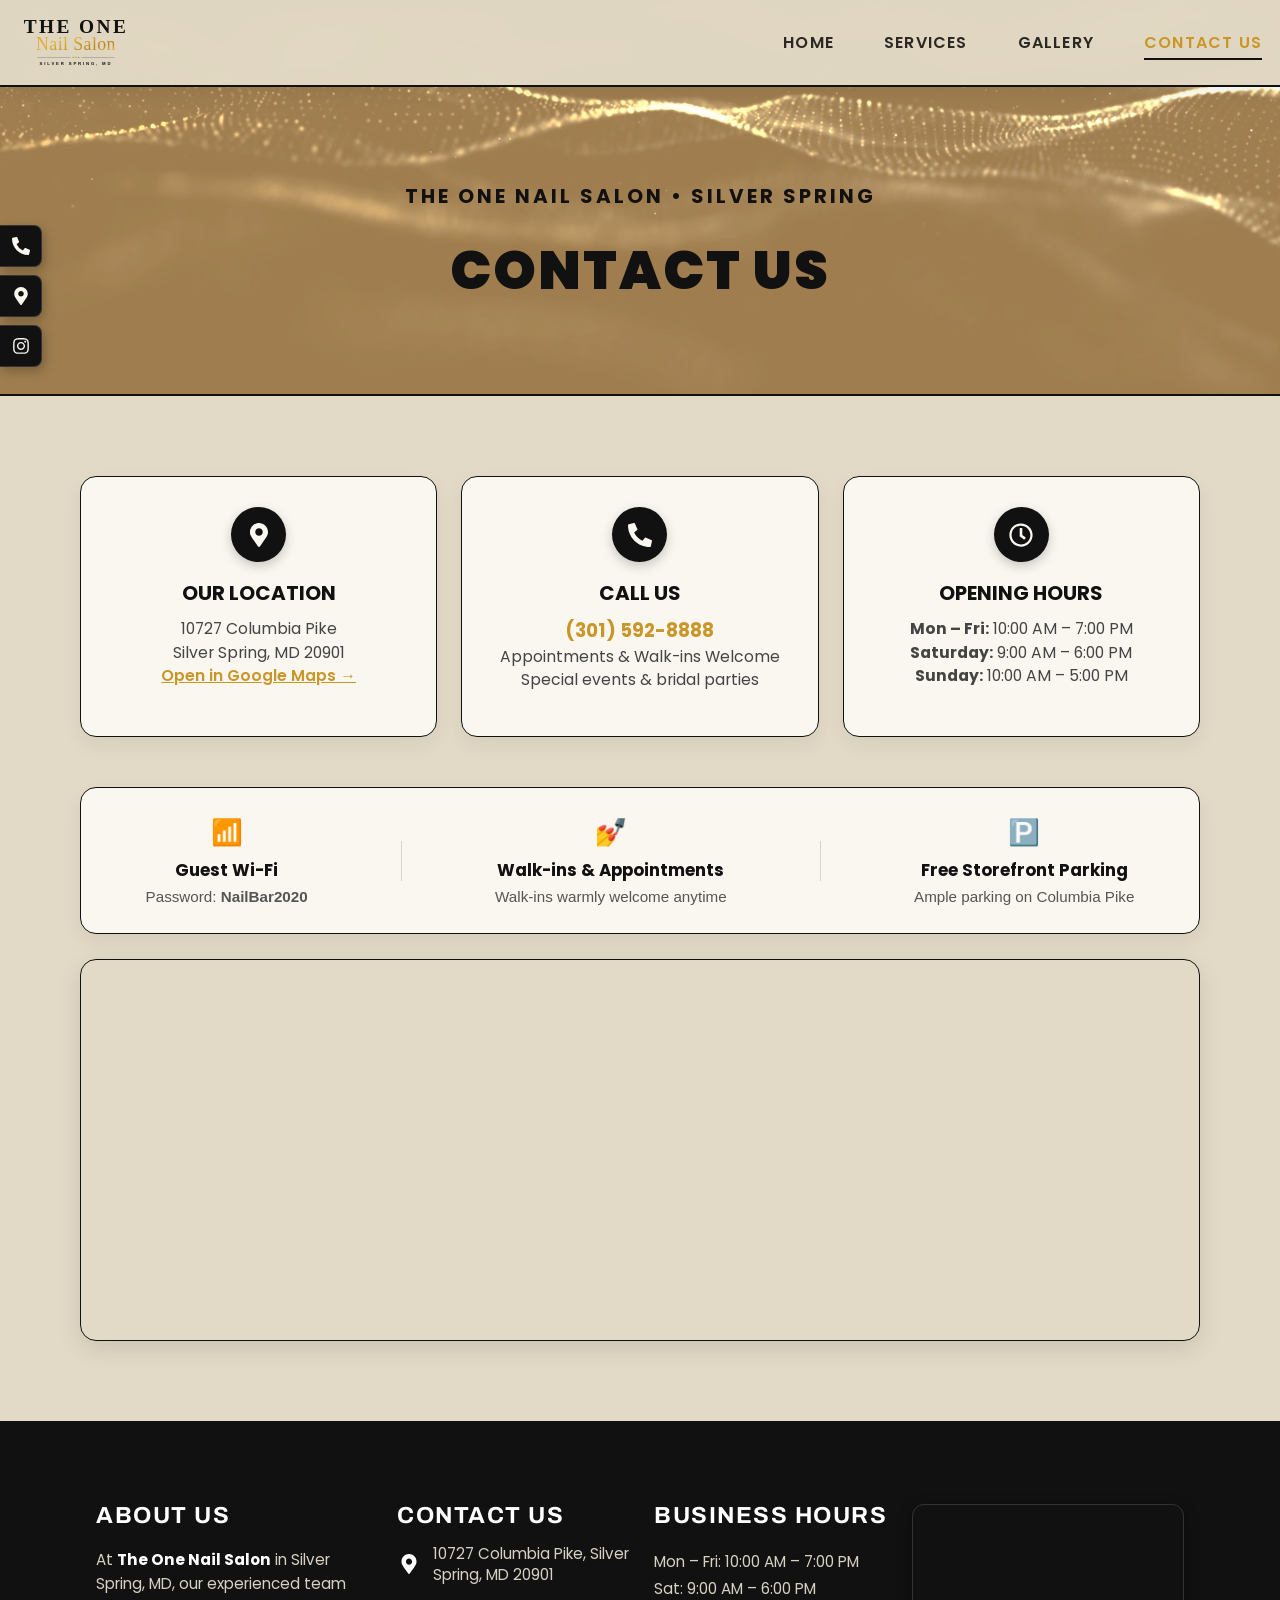
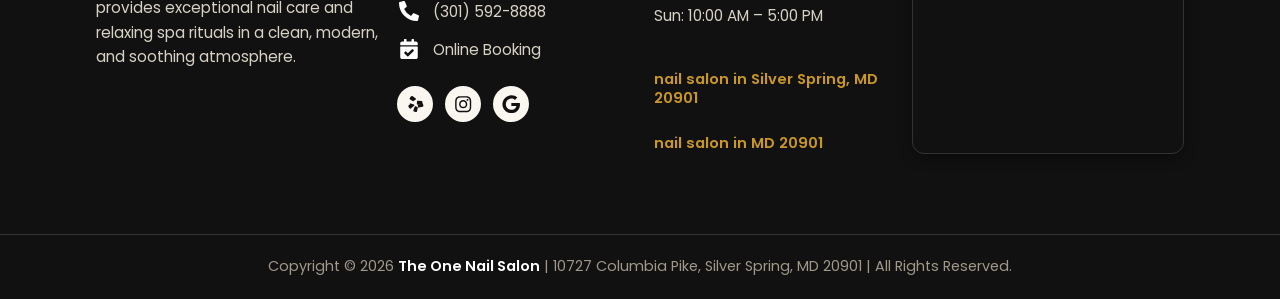
==== commit 57c173ab: "Update services page with authentic salon menu and update contact amenities" ====
--- a/contact.html
+++ b/contact.html
@@ -107,7 +107,7 @@
         <nav class="nav" aria-label="Main menu">
           <ul class="nav__list">
             <li><a class="nav__item" href="index.html">Home</a></li>
-            <!-- <li><a class="nav__item" href="services.html">Services</a></li> -->
+            <li><a class="nav__item" href="services.html">Services</a></li>
             <li><a class="nav__item" href="gallery.html">Gallery</a></li>
             <li><a class="nav__item is-active" href="contact.html" aria-current="page">Contact Us</a></li>
           </ul>
@@ -120,7 +120,7 @@
 
         <ul class="mnav" id="mobileMenu" aria-label="Mobile menu">
           <li><a class="mnav__item" href="index.html">Home</a></li>
-          <!-- <li><a class="mnav__item" href="services.html">Services</a></li> -->
+          <li><a class="mnav__item" href="services.html">Services</a></li>
           <li><a class="mnav__item" href="gallery.html">Gallery</a></li>
           <li><a class="mnav__item is-active" href="contact.html">Contact Us</a></li>
           <!-- <li><a class="mnav__item btn-book-modal" href="#book">Book Now</a></li> -->
@@ -258,8 +258,29 @@
         </div>
         -->
 
+        <!-- Salon Amenities Banner -->
+        <div style="background: var(--bg-card); border: 1.5px solid var(--ink); border-radius: 16px; padding: 24px 28px; box-shadow: 0 8px 20px rgba(0, 0, 0, 0.06); margin-bottom: 25px; display: flex; justify-content: space-around; align-items: center; flex-wrap: wrap; gap: 20px; text-align: center;">
+          <div>
+            <span style="font-size: 1.6rem; display: block; margin-bottom: 4px;">📶</span>
+            <strong style="color: var(--ink); font-family: 'Poppins', Sans-serif; display: block; font-size: 1.05rem;">Guest Wi-Fi</strong>
+            <span style="color: #555; font-size: 0.95rem;">Password: <strong>NailBar2020</strong></span>
+          </div>
+          <div style="height: 40px; width: 1px; background: rgba(17,17,17,0.15);"></div>
+          <div>
+            <span style="font-size: 1.6rem; display: block; margin-bottom: 4px;">💅</span>
+            <strong style="color: var(--ink); font-family: 'Poppins', Sans-serif; display: block; font-size: 1.05rem;">Walk-ins &amp; Appointments</strong>
+            <span style="color: #555; font-size: 0.95rem;">Walk-ins warmly welcome anytime</span>
+          </div>
+          <div style="height: 40px; width: 1px; background: rgba(17,17,17,0.15);"></div>
+          <div>
+            <span style="font-size: 1.6rem; display: block; margin-bottom: 4px;">🅿️</span>
+            <strong style="color: var(--ink); font-family: 'Poppins', Sans-serif; display: block; font-size: 1.05rem;">Free Storefront Parking</strong>
+            <span style="color: #555; font-size: 0.95rem;">Ample parking on Columbia Pike</span>
+          </div>
+        </div>
+
         <!-- Full Width Google Map Section -->
-        <div style="margin-top: 20px; border-radius: 16px; overflow: hidden; border: 1px solid var(--gold); box-shadow: 0 8px 24px rgba(149,109,48,0.2);">
+        <div style="border-radius: 16px; overflow: hidden; border: 1.5px solid var(--ink); box-shadow: 0 8px 24px rgba(0,0,0,0.1);">
           <iframe src="https://www.google.com/maps?q=The+One+Nail+Salon,+10727+Columbia+Pike,+Silver+Spring,+MD+20901&amp;z=15&amp;output=embed"
                   style="width: 100%; height: 380px; border: 0; display: block;"
                   title="The One Nail Salon Silver Spring map" aria-label="The One Nail Salon Silver Spring Google map" loading="lazy"></iframe>
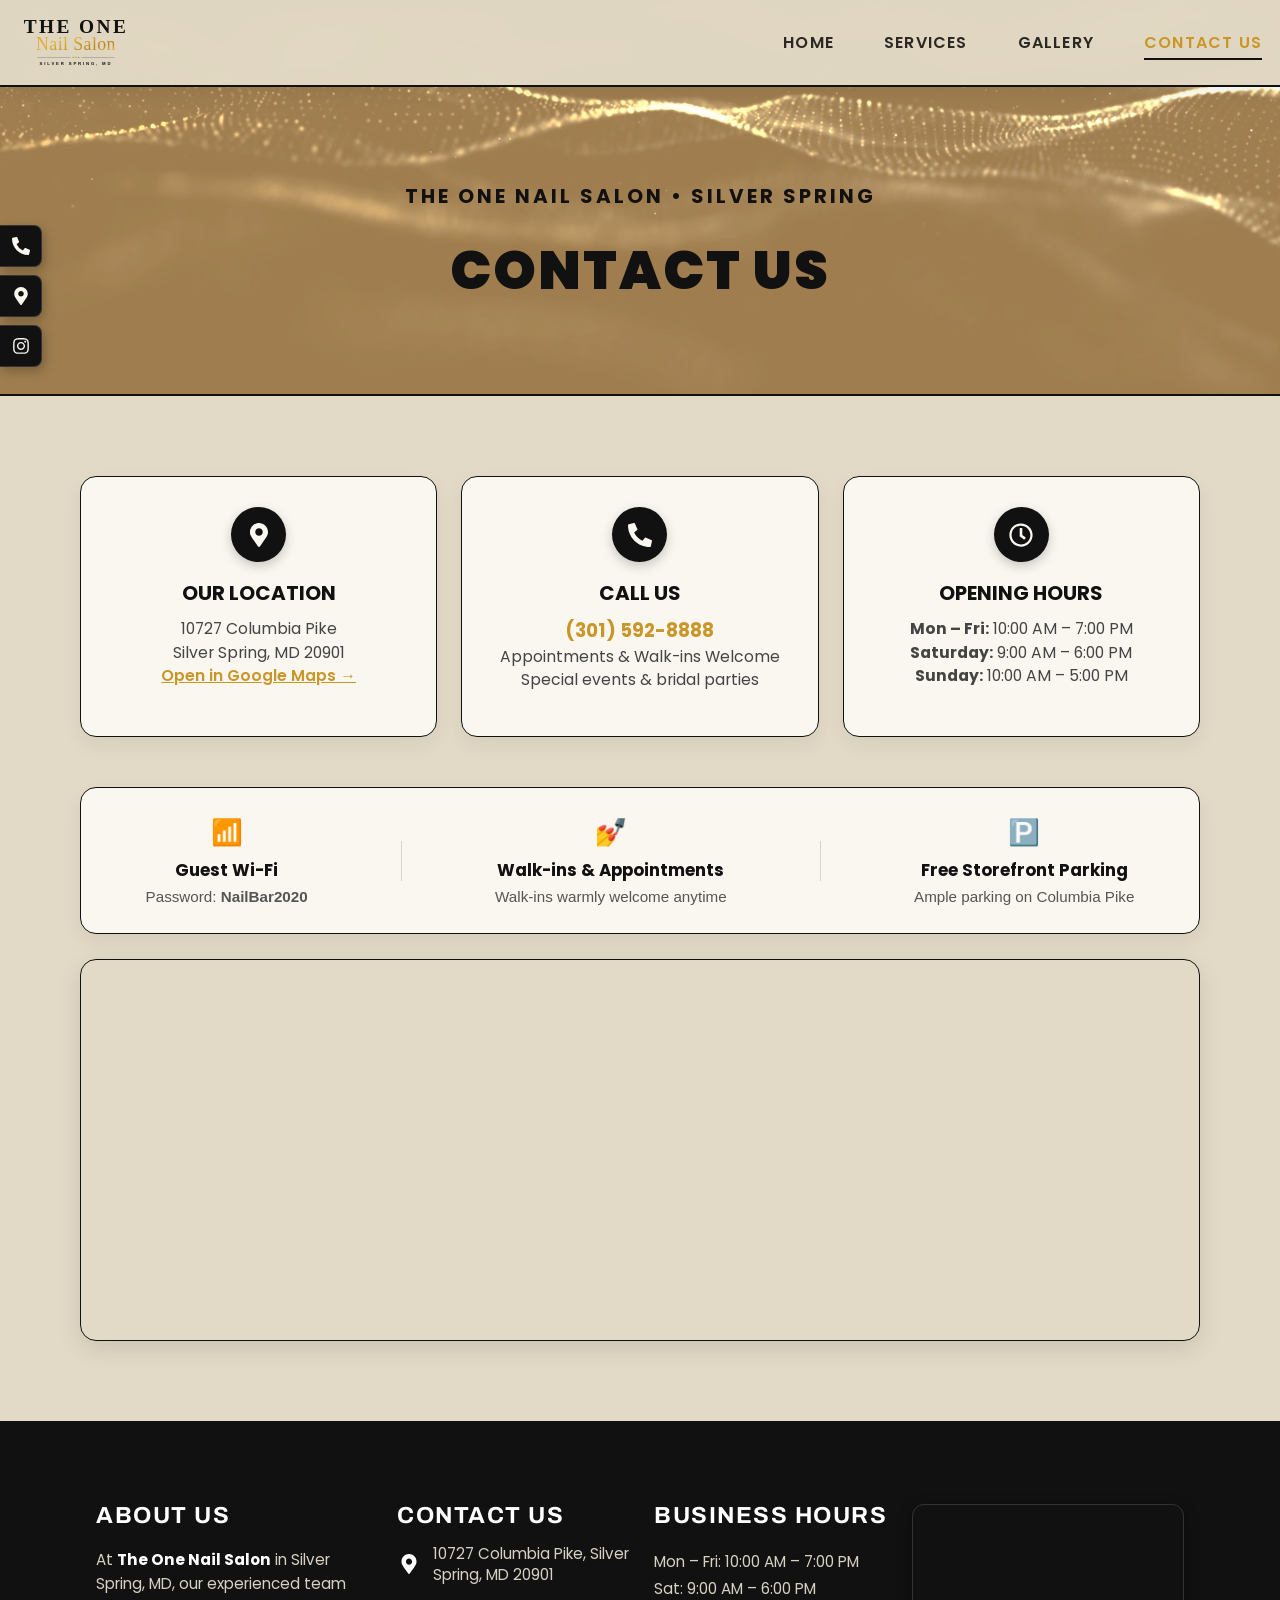
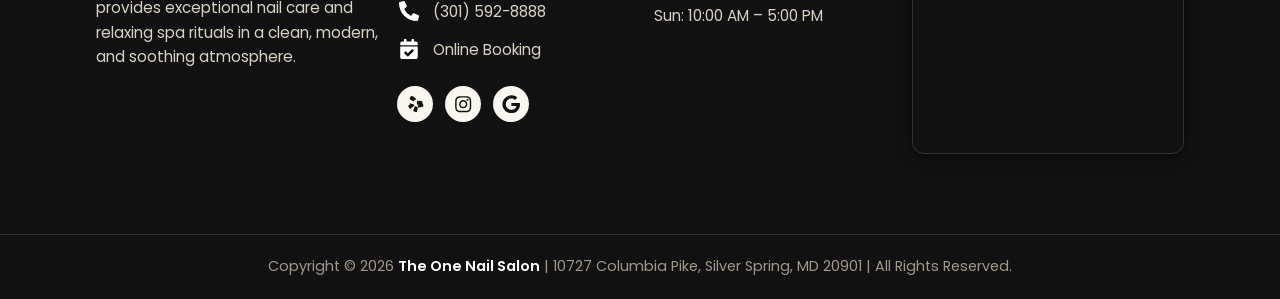
==== commit 3e837889: "Remove address links under Business Hours in footer, keeping Google Map embed" ====
--- a/contact.html
+++ b/contact.html
@@ -348,8 +348,6 @@
             Sun: 10:00 AM &#8211; 5:00 PM
           </p>
         </div>
-        <h3 class="footer__seo"><a href="https://maps.google.com/?q=The+One+Nail+Salon,+10727+Columbia+Pike,+Silver+Spring,+MD+20901" target="_blank" rel="noopener">nail salon in Silver Spring, MD 20901</a></h3>
-        <h3 class="footer__seo"><a href="https://maps.google.com/?q=The+One+Nail+Salon,+10727+Columbia+Pike,+Silver+Spring,+MD+20901" target="_blank" rel="noopener">nail salon in MD 20901</a></h3>
       </div>
 
       <div class="footer__col footer__col--map">
--- a/css/styles.css
+++ b/css/styles.css
@@ -1230,6 +1230,10 @@
   color: var(--ink);
 }
 
+.plist__head:last-child {
+  margin-bottom: 0;
+}
+
 .plist__title {
   max-width: 75%;
 }
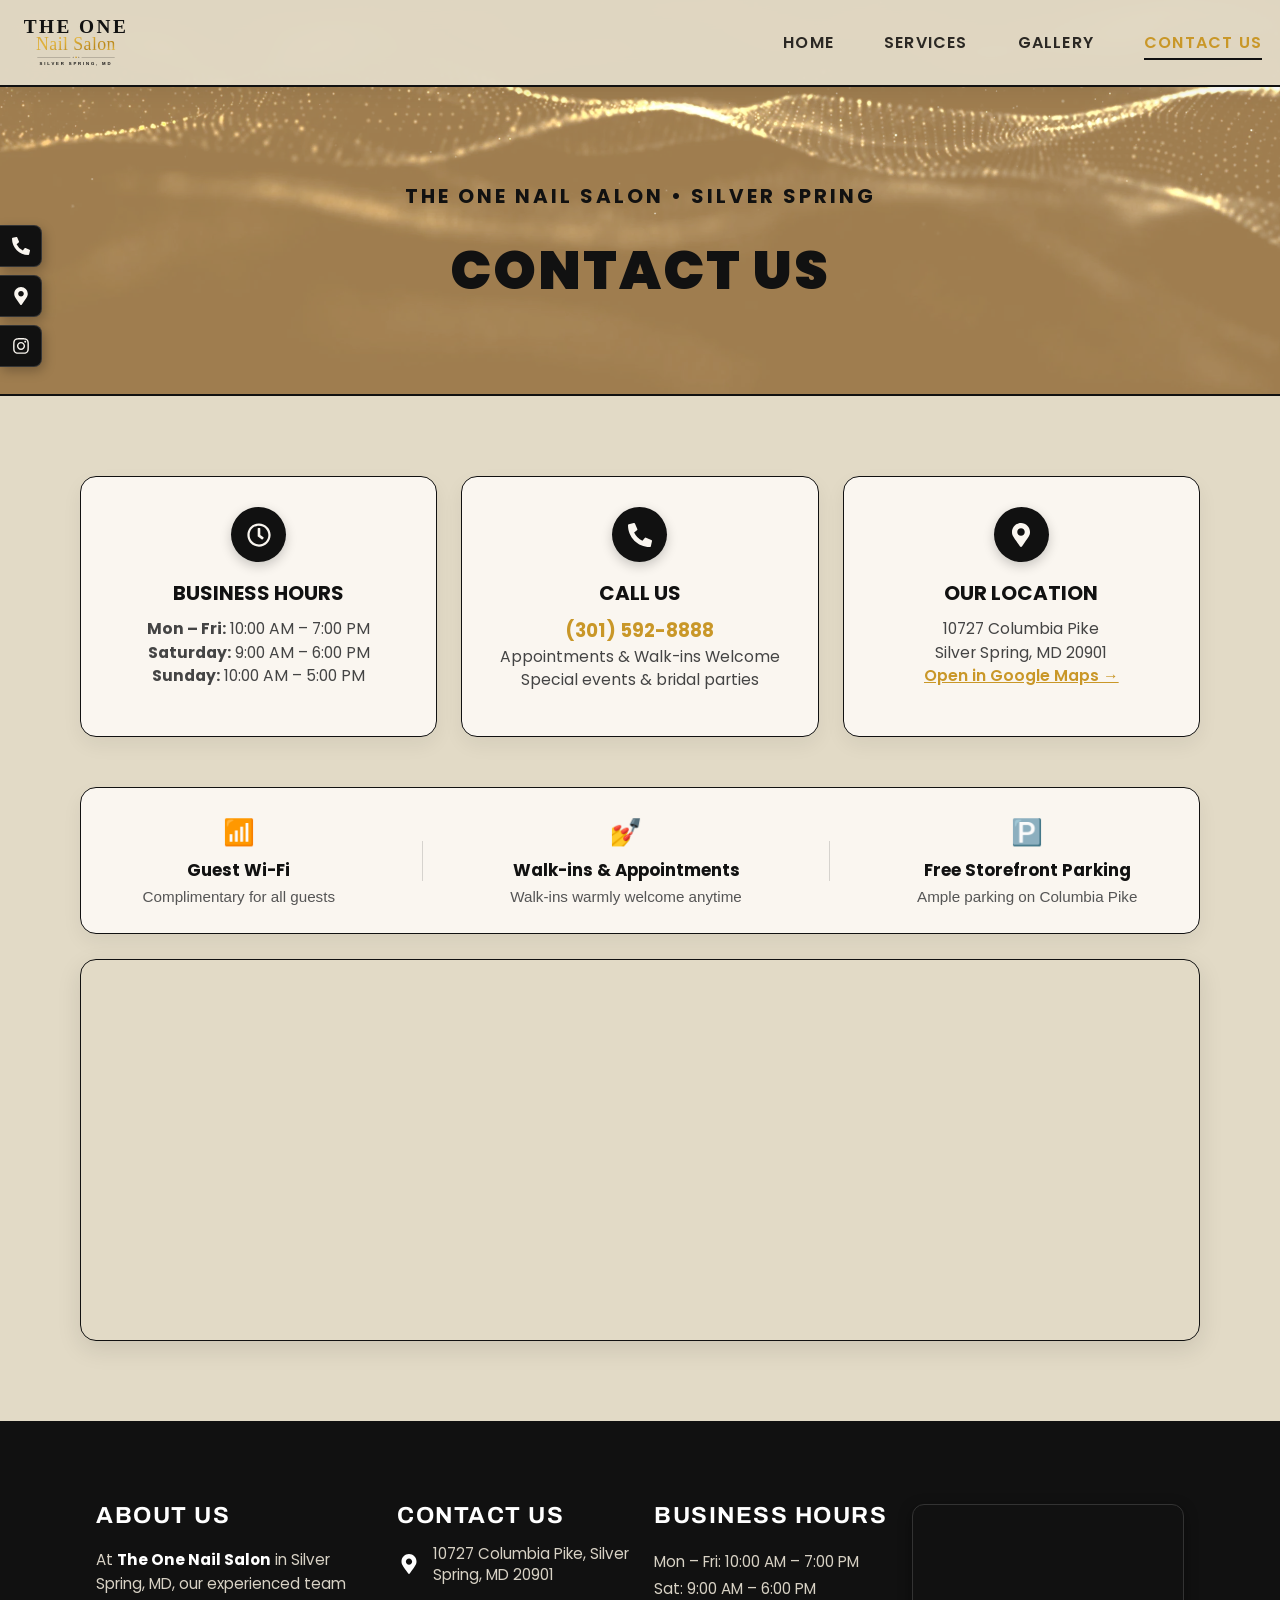
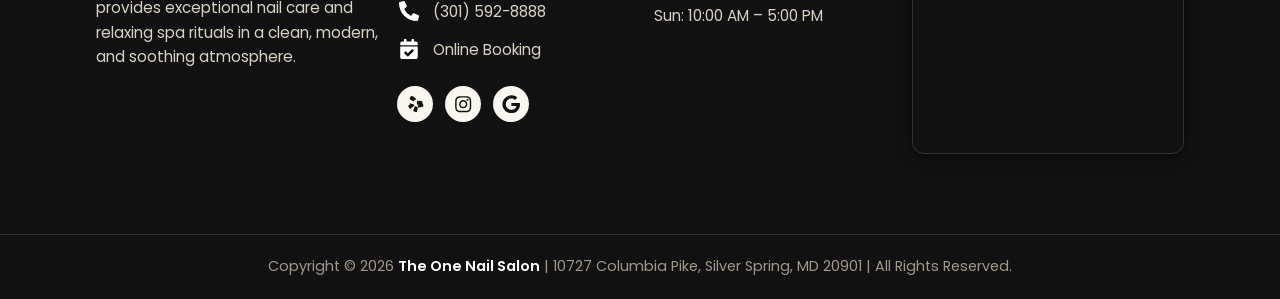
==== commit 4620b1a1: "Switch Business Hours and Our Location, rename to Business Hours, remove Wi-Fi password on contact p" ====
--- a/contact.html
+++ b/contact.html
@@ -152,16 +152,16 @@
 
         <!-- 3 Contact Info Cards -->
         <div class="contact-card-grid">
-          <!-- Card 1: Address -->
+          <!-- Card 1: Hours -->
           <div class="c-box">
             <div class="c-box__icon">
-              <svg viewBox="0 0 384 512"><path d="M172.268 501.67C26.97 291.031 0 269.413 0 192 0 85.961 86.039 0 192 0s192 85.961 192 192c0 77.413-26.97 99.031-172.268 309.67-9.535 13.774-29.93 13.773-39.464 0zM192 272c44.183 0 80-35.817 80-80s-35.817-80-80-80-80 35.817-80 80 35.817 80 80 80z"/></svg>
-            </div>
-            <h3 class="c-box__title">Our Location</h3>
+              <svg viewBox="0 0 512 512"><path d="M256 8C119 8 8 119 8 256s111 248 248 248 248-111 248-248S393 8 256 8zm0 448c-110.5 0-200-89.5-200-200S145.5 56 256 56s200 89.5 200 200-89.5 200-200 200zm61.8-104.4l-84.9-61.7c-3.1-2.3-4.9-5.9-4.9-9.7V116c0-6.6 5.4-12 12-12h32c6.6 0 12 5.4 12 12v141.7l66.8 48.6c5.4 3.9 6.5 11.4 2.6 16.8L334.6 349c-3.9 5.3-11.4 6.5-16.8 2.6z"/></svg>
+            </div>
+            <h3 class="c-box__title">Business Hours</h3>
             <p class="c-box__text">
-              10727 Columbia Pike<br>
-              Silver Spring, MD 20901<br>
-              <a href="https://maps.google.com/?q=The+One+Nail+Bar,+10727+Columbia+Pike,+Silver+Spring,+MD+20901" target="_blank" rel="noopener" style="color: var(--gold); font-weight: 600; text-decoration: underline;">Open in Google Maps &#8594;</a>
+              <strong>Mon &#8211; Fri:</strong> 10:00 AM &#8211; 7:00 PM<br>
+              <strong>Saturday:</strong> 9:00 AM &#8211; 6:00 PM<br>
+              <strong>Sunday:</strong> 10:00 AM &#8211; 5:00 PM
             </p>
           </div>
 
@@ -178,16 +178,16 @@
             </p>
           </div>
 
-          <!-- Card 3: Hours -->
+          <!-- Card 3: Address -->
           <div class="c-box">
             <div class="c-box__icon">
-              <svg viewBox="0 0 512 512"><path d="M256 8C119 8 8 119 8 256s111 248 248 248 248-111 248-248S393 8 256 8zm0 448c-110.5 0-200-89.5-200-200S145.5 56 256 56s200 89.5 200 200-89.5 200-200 200zm61.8-104.4l-84.9-61.7c-3.1-2.3-4.9-5.9-4.9-9.7V116c0-6.6 5.4-12 12-12h32c6.6 0 12 5.4 12 12v141.7l66.8 48.6c5.4 3.9 6.5 11.4 2.6 16.8L334.6 349c-3.9 5.3-11.4 6.5-16.8 2.6z"/></svg>
-            </div>
-            <h3 class="c-box__title">Opening Hours</h3>
+              <svg viewBox="0 0 384 512"><path d="M172.268 501.67C26.97 291.031 0 269.413 0 192 0 85.961 86.039 0 192 0s192 85.961 192 192c0 77.413-26.97 99.031-172.268 309.67-9.535 13.774-29.93 13.773-39.464 0zM192 272c44.183 0 80-35.817 80-80s-35.817-80-80-80-80 35.817-80 80 35.817 80 80 80z"/></svg>
+            </div>
+            <h3 class="c-box__title">Our Location</h3>
             <p class="c-box__text">
-              <strong>Mon &#8211; Fri:</strong> 10:00 AM &#8211; 7:00 PM<br>
-              <strong>Saturday:</strong> 9:00 AM &#8211; 6:00 PM<br>
-              <strong>Sunday:</strong> 10:00 AM &#8211; 5:00 PM
+              10727 Columbia Pike<br>
+              Silver Spring, MD 20901<br>
+              <a href="https://maps.google.com/?q=The+One+Nail+Bar,+10727+Columbia+Pike,+Silver+Spring,+MD+20901" target="_blank" rel="noopener" style="color: var(--gold); font-weight: 600; text-decoration: underline;">Open in Google Maps &#8594;</a>
             </p>
           </div>
         </div>
@@ -263,7 +263,7 @@
           <div>
             <span style="font-size: 1.6rem; display: block; margin-bottom: 4px;">📶</span>
             <strong style="color: var(--ink); font-family: 'Poppins', Sans-serif; display: block; font-size: 1.05rem;">Guest Wi-Fi</strong>
-            <span style="color: #555; font-size: 0.95rem;">Password: <strong>NailBar2020</strong></span>
+            <span style="color: #555; font-size: 0.95rem;">Complimentary for all guests</span>
           </div>
           <div style="height: 40px; width: 1px; background: rgba(17,17,17,0.15);"></div>
           <div>
--- a/css/styles.css
+++ b/css/styles.css
@@ -541,52 +541,70 @@
   background-color: var(--ink);
   color: var(--bg-card);
   border-bottom: 2px solid var(--ink);
+  width: 100%;
 }
 
 .infobar .sec__in {
-  flex-direction: row;
-  justify-content: space-between;
-  align-items: center;
-  flex-wrap: wrap;
+  display: grid;
+  grid-template-columns: repeat(3, minmax(0, 1fr));
+  align-items: center;
+  justify-items: center;
+  gap: 24px;
   padding-block: 220px 80px;
 }
 
 @media (max-width: 1024px) {
-  .infobar .sec__in { padding-block: 110px 60px; gap: 20px; }
-}
-@media (max-width: 767px) {
-  .infobar .sec__in { padding-block: 80px 50px; gap: 25px; }
+  .infobar .sec__in {
+    padding-block: 130px 60px;
+    gap: 20px;
+  }
+}
+
+@media (max-width: 860px) {
+  .infobar .sec__in {
+    grid-template-columns: 1fr;
+    justify-items: center;
+    padding-block: 90px 55px;
+    gap: 24px;
+  }
+}
+
+@media (max-width: 767px) {
+  .infobar .sec__in {
+    padding-block: 80px 50px;
+    gap: 20px;
+  }
 }
 
 .infobar__col {
-  width: 31%;
-  display: flex;
-  flex-direction: column;
-}
-
-.infobar__col--c {
+  width: 100%;
+  display: flex;
+  align-items: center;
   justify-content: center;
 }
 
-@media (max-width: 1024px) {
-  .infobar__col { width: 48%; }
-}
-@media (max-width: 767px) {
-  .infobar__col { width: 100%; }
+@media (max-width: 860px) {
+  .infobar__col {
+    justify-content: flex-start;
+    max-width: 340px;
+    margin-inline: auto;
+  }
 }
 
 .ilist__item {
-  display: flex;
+  display: inline-flex;
   align-items: center;
   position: relative;
   margin: 0;
   padding: 0;
+  max-width: 100%;
 }
 
 .ilist__item a {
-  display: flex;
-  align-items: center;
-  width: 100%;
+  display: inline-flex;
+  align-items: center;
+  text-decoration: none;
+  color: inherit;
 }
 
 .ilist__icon {
@@ -597,10 +615,10 @@
 }
 
 .ilist__icon svg {
-  width: 1.8rem;
-  height: 1.8rem;
+  width: 1.85rem;
+  height: 1.85rem;
   fill: var(--bg-card);
-  margin: 0 .6rem 0 0;
+  margin: 0 0.75rem 0 0;
   transition: fill .3s, transform .3s;
 }
 
@@ -611,11 +629,11 @@
 
 .ilist__text {
   align-self: center;
-  padding-inline-start: 5px;
-  font-family: "Poppins", Sans-serif;
-  font-size: 1.15rem;
-  font-weight: 400;
-  line-height: 1.5;
+  padding-inline-start: 2px;
+  font-family: "Poppins", Sans-serif;
+  font-size: clamp(0.92rem, 1.1vw, 1.08rem);
+  font-weight: 500;
+  line-height: 1.45;
   color: var(--bg-card);
   transition: color .3s;
 }
@@ -626,7 +644,7 @@
 
 @media (max-width: 767px) {
   .ilist__item { align-items: flex-start; }
-  .ilist__icon svg { width: 1.4rem; height: 1.4rem; margin: 0 .4rem 0 0; }
+  .ilist__icon svg { width: 1.45rem; height: 1.45rem; margin: 0 0.55rem 0 0; }
   .ilist__text { font-size: 0.95rem; }
 }
 
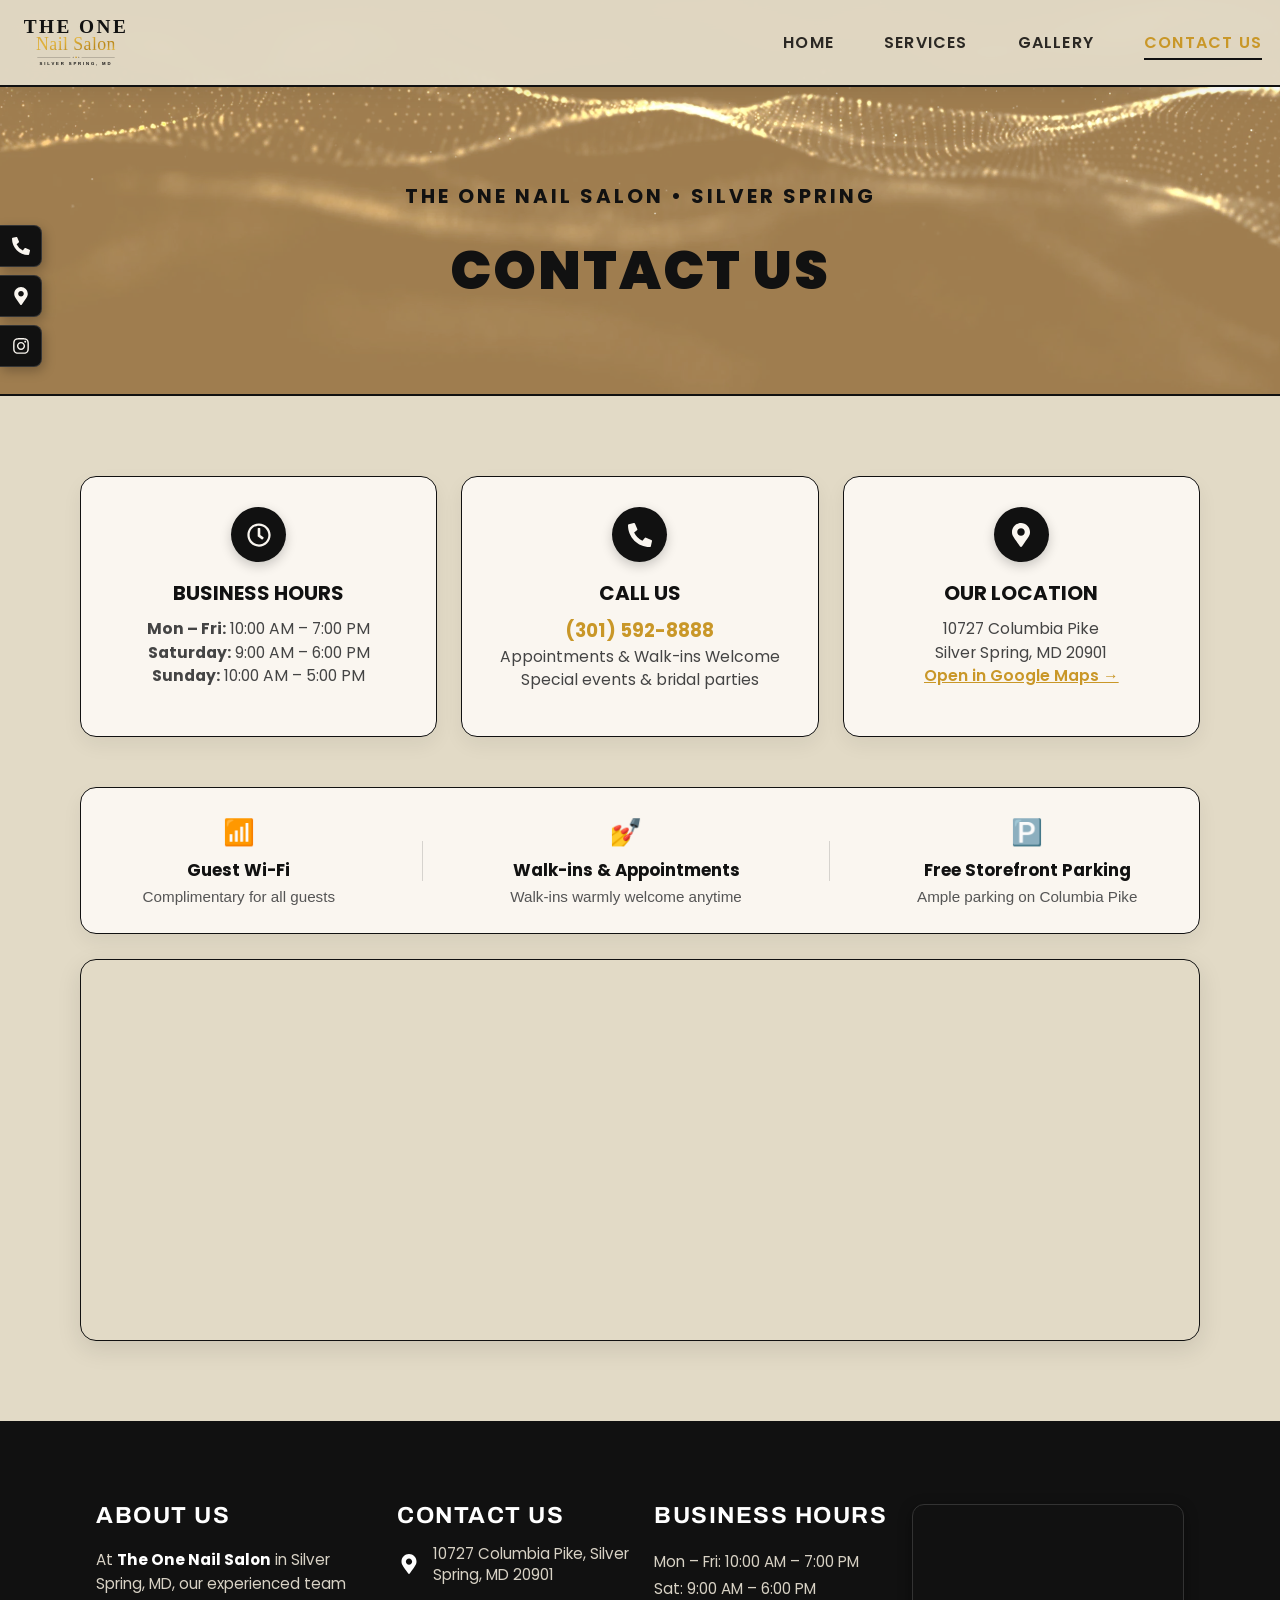
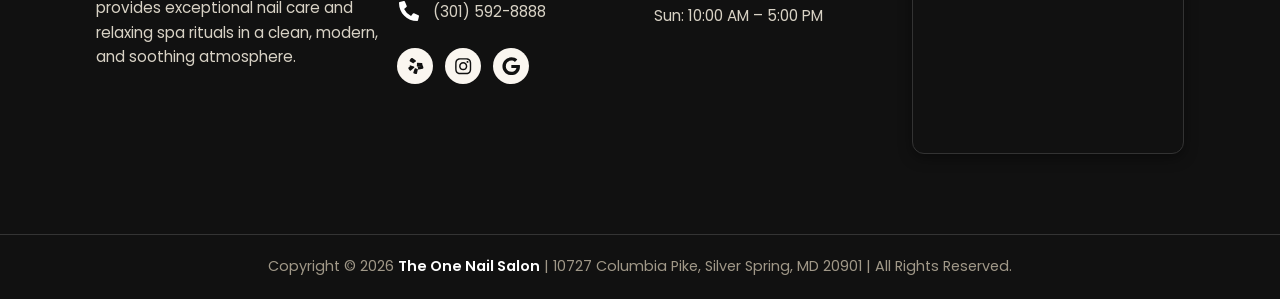
==== commit 8ab87e87: "Hide Online Booking from footer across all pages" ====
--- a/contact.html
+++ b/contact.html
@@ -319,12 +319,14 @@
             </div>
             <h3 class="footer__ctext"><a href="tel:+13015928888">(301) 592-8888</a></h3>
           </div>
+          <!-- Online Booking (hidden for now)
           <div class="footer__crow">
             <div class="footer__cicon">
               <span class="ic"><svg viewBox="0 0 448 512"><path d="M436 160H12c-6.627 0-12-5.373-12-12v-36c0-26.51 21.49-48 48-48h48V12c0-6.627 5.373-12 12-12h40c6.627 0 12 5.373 12 12v52h128V12c0-6.627 5.373-12 12-12h40c6.627 0 12 5.373 12 12v52h48c26.51 0 48 21.49 48 48v36c0 6.627-5.373 12-12 12zM12 192h424c6.627 0 12 5.373 12 12v260c0 26.51-21.49 48-48 48H48c-26.51 0-48-21.49-48-48V204c0-6.627 5.373-12 12-12zm333.296 95.947l-28.169-28.398c-4.667-4.705-12.265-4.736-16.97-.068L194.12 364.665l-45.98-46.352c-4.667-4.705-12.266-4.736-16.971-.068l-28.397 28.17c-4.705 4.667-4.736 12.265-.068 16.97l82.601 83.269c4.667 4.705 12.265 4.736 16.97.068l142.953-141.805c4.705-4.667 4.736-12.265.068-16.97z"/></svg></span>
             </div>
             <h3 class="footer__ctext"><a href="#book" class="btn-book-modal">Online Booking</a></h3>
           </div>
+          -->
         </div>
         <div class="footer__social">
           <div class="footer__sw">
